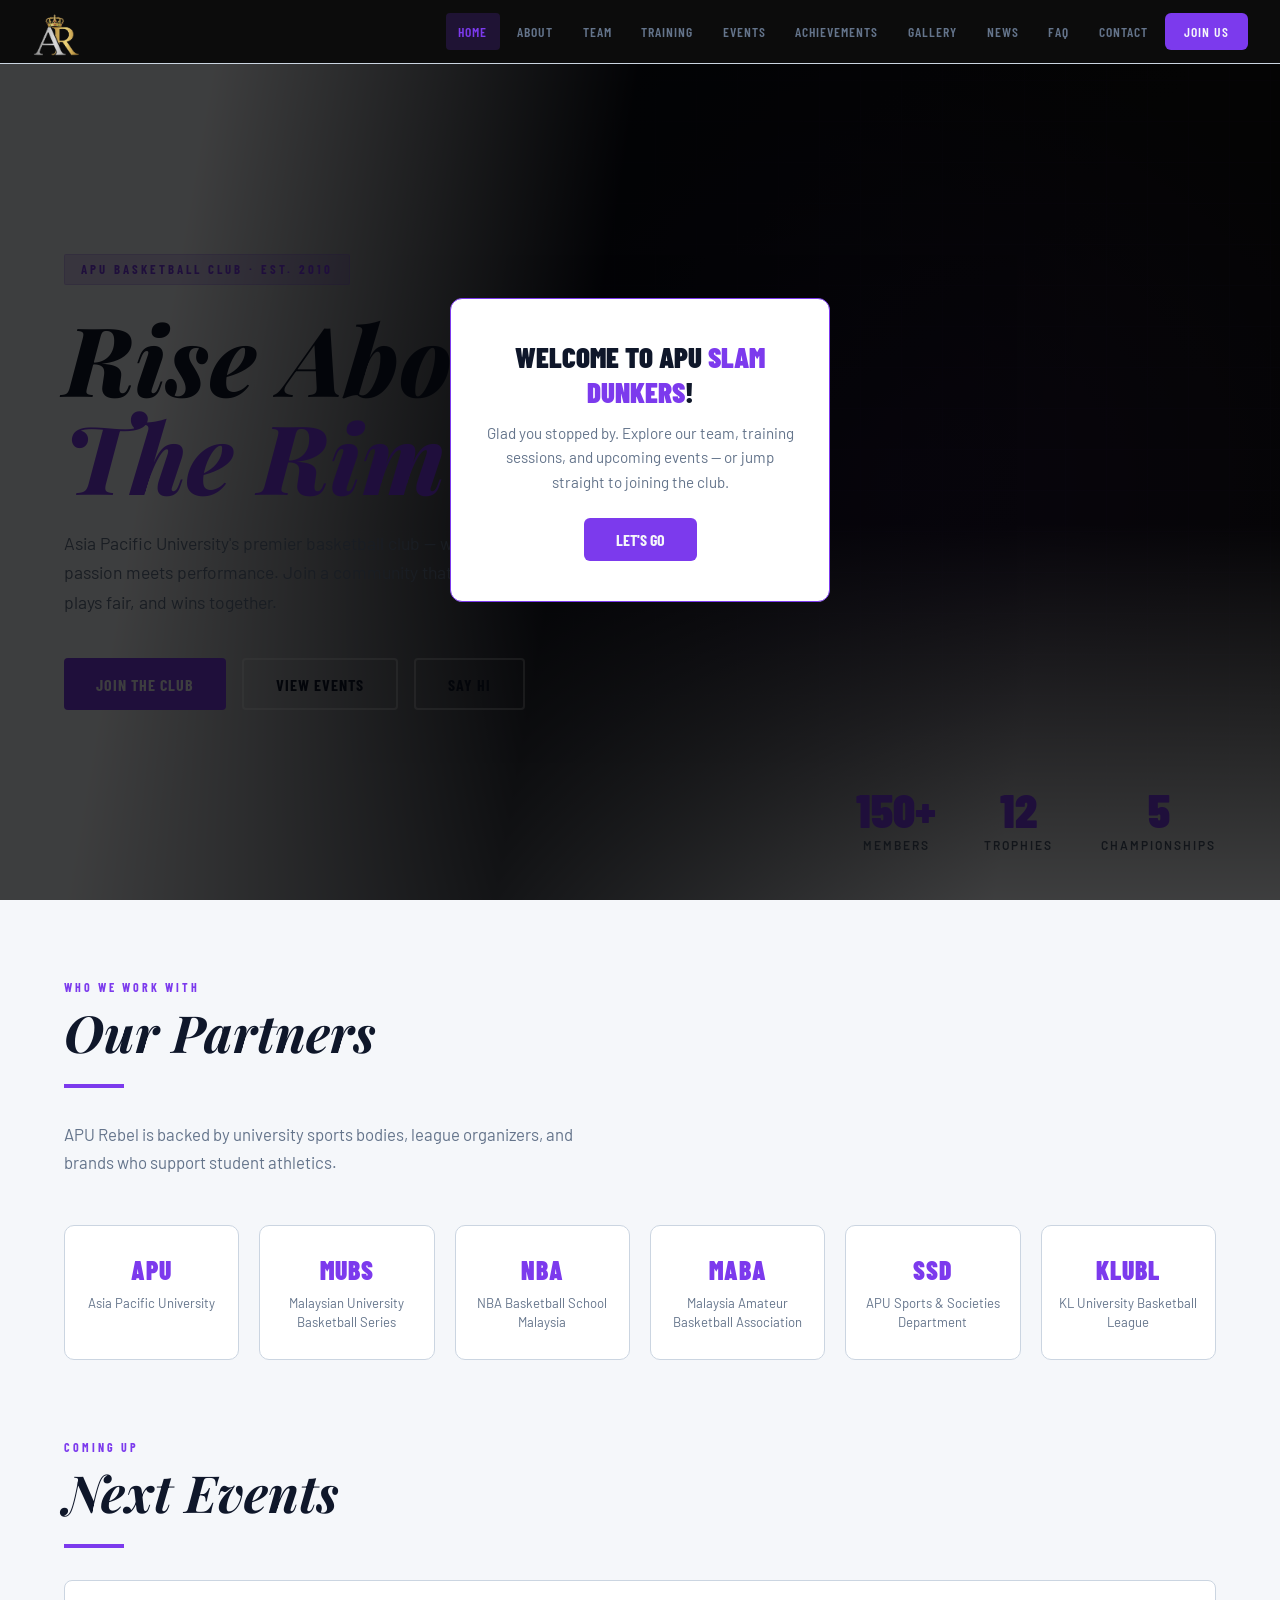
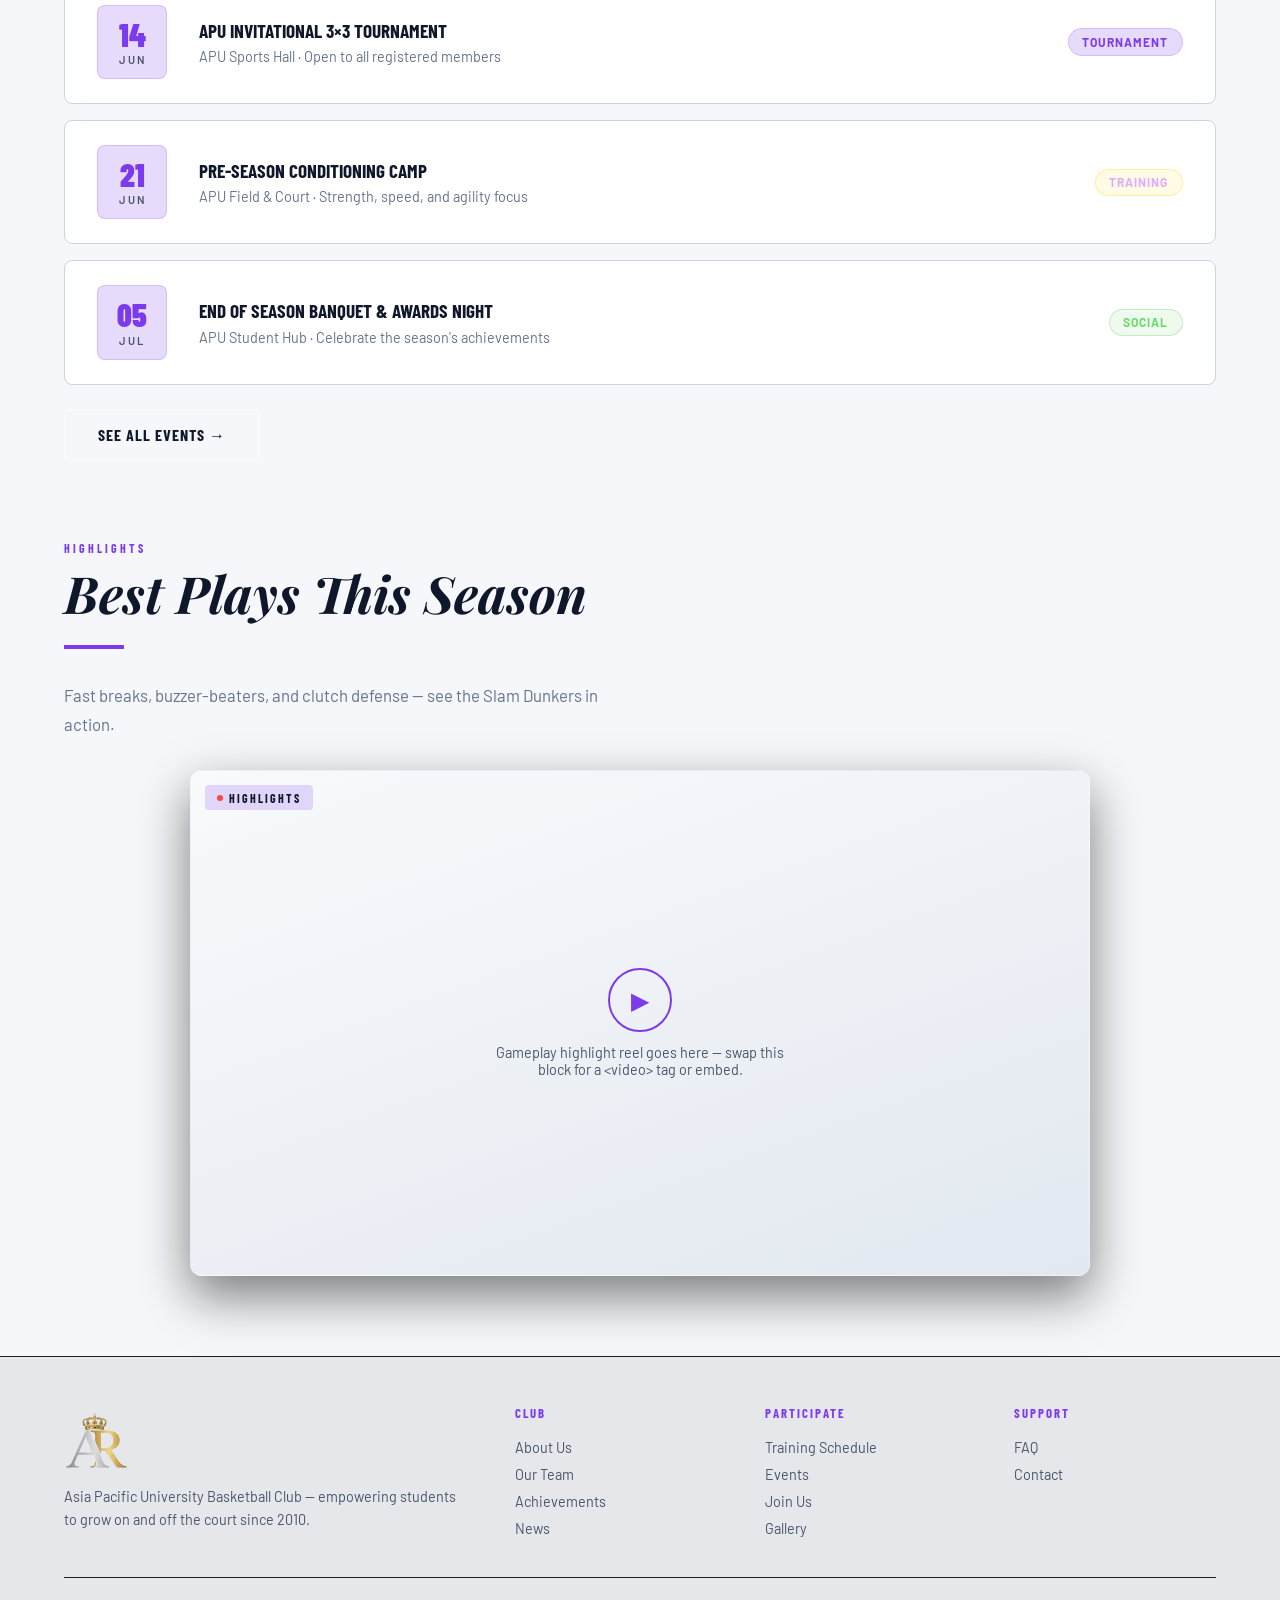
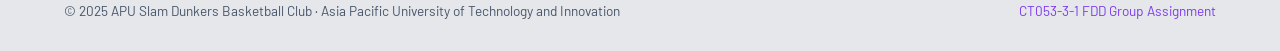
==== FDDassig_updated (2).html @ 9a172276 "Add files via upload" ====
<!DOCTYPE html>
<html lang="en">
<head>
    
	<meta charset="UTF-8">
    <meta name="viewport" content="width=device-width, initial-scale=1.0">
    
	<title>APU Slam Dunkers - Basketball Club</title>
    
	<link href="https://fonts.googleapis.com/css2?family=Barlow+Condensed:wght@400;600;700;900&family=Barlow:wght@300;400;500;600&family=Playfair+Display:wght@500;600;700;800;900&display=swap" rel="stylesheet">
    <style>

  :root {
    --orange: #7C3AED;
    --orange-light: #C084FC;
    --dark: #F5F7FA;
    --dark2: #E5E7EB;
    --dark3: #FFFFFF;
    --dark4: #D2DAE6;
    --white: #0F172A;
    --gray: #475569;
    --gray-light: #64748B;
    --accent: #E0AAFF;
  }

  * { margin: 0; padding: 0; box-sizing: border-box; }

  img, video, iframe { max-width: 100%; height: auto; }

  body {
    font-family: 'Barlow', sans-serif;
    background: var(--dark);
    color: var(--white);
    overflow-x: hidden;
  }

  /* ── NAVBAR ── */
  nav {
    position: fixed; top: 0; left: 0; width: 100%; z-index: 1000;
    background: rgba(10,10,10,0.95);
    backdrop-filter: blur(12px);
    border-bottom: 1px solid #CBD5E1;
    display: flex; align-items: center; justify-content: space-between;
    padding: 0 2rem; height: 64px;
  }
  .nav-logo {
    font-family: 'Barlow Condensed', sans-serif;
    font-weight: 900; font-size: 1.6rem;
    color: var(--orange); letter-spacing: 1px;
    cursor: pointer;
    display: flex; align-items: center;
  }
  .nav-logo span { color: var(--white); }
  .nav-logo img { height: 48px; width: auto; border-radius: 6px; display: block; }
  .footer-brand .nav-logo img { height: 64px; }
  .nav-links {
    display: flex;
    flex-direction: column;
    position: absolute;
    top: 100%; left: 0; right: 0;
    background: #E5E7EB;
    padding: 0 1.5rem;
    gap: 0;
    max-height: 0;
    overflow: hidden;
    transition: max-height 0.35s ease;
  }
  .nav-links.open { max-height: 600px; padding: 0.5rem 1.5rem 1rem; }
  .nav-links button {
    background: none; border: none; color: var(--gray-light);
    font-family: 'Barlow Condensed', sans-serif;
    font-size: 0.85rem; font-weight: 600; letter-spacing: 1px;
    text-transform: uppercase; padding: 0.75rem 0.75rem;
    cursor: pointer; border-radius: 4px; transition: all 0.2s;
    width: 100%; text-align: left;
  }
  .nav-links button:hover, .nav-links button.active {
    color: var(--orange); background: rgba(124,58,237,0.18);
  }
  .nav-cta {
    background: var(--orange) !important;
    color: var(--dark) !important;
    border-radius: 6px !important;
    padding: 0.5rem 1.2rem !important;
  }
  .nav-cta:hover { background: var(--orange-light) !important; }

  /* ── PAGES ── */
  .page { display: none; min-height: 100vh; padding-top: 64px; }
  .page.active { display: block; }

  /* ── HERO ── */
  .hero {
    position: relative; min-height: calc(100vh - 64px);
    height: auto; display: flex; align-items: center;
    overflow: hidden;
  }
  .hero-bg {
    position: absolute; inset: 0;
    background:
      radial-gradient(ellipse 60% 80% at 70% 50%, rgba(124,58,237,0.18) 0%, transparent 70%),
      linear-gradient(135deg, #0A0A0A 0%, #111111 100%);
  }
  .hero-pattern {
    position: absolute; inset: 0; opacity: 0.04;
    background-image: repeating-linear-gradient(
      0deg, transparent, transparent 40px, #7C3AED 40px, #7C3AED 41px
    ),
    repeating-linear-gradient(
      90deg, transparent, transparent 40px, #7C3AED 40px, #7C3AED 41px
    );
  }
  /* Auto-rotating hero photo slideshow.
     Add/remove urls in the heroSlideImages array (bottom of the page, in <script>)
     to control how many photos cycle through and which ones. */
  .hero-slideshow {
    position: absolute; inset: 0; overflow: hidden;
  }
  .hero-slide {
    position: absolute; inset: 0;
    background-size: cover; background-position: center 30%;
    opacity: 0;
    transition: opacity 1.4s ease;
  }
  .hero-slide.active { opacity: 0.4; }
  .hero-slideshow::after {
    content: ''; position: absolute; inset: 0;
    /* Fades the photo into the dark bg from the left (behind the text) and bottom,
       so it reads as atmosphere rather than competing with the headline. */
    background:
      linear-gradient(100deg, var(--dark) 15%, rgba(5,9,20,0.7) 45%, transparent 80%),
      linear-gradient(to top, var(--dark) 0%, transparent 45%);
  }
  .hero-content {
    position: relative; z-index: 2;
    padding: 0 4rem; max-width: 750px;
    animation: heroIn 0.8s ease forwards;
  }
  @keyframes heroIn {
    from { opacity: 0; transform: translateY(30px); }
    to { opacity: 1; transform: translateY(0); }
  }
  .hero-tag {
    display: inline-block;
    background: rgba(124,58,237,0.18);
    border: 1px solid rgba(124,58,237,0.18);
    color: var(--orange);
    font-family: 'Barlow Condensed', sans-serif;
    font-size: 0.8rem; font-weight: 700; letter-spacing: 3px;
    text-transform: uppercase; padding: 0.4rem 1rem;
    border-radius: 2px; margin-bottom: 1.5rem;
  }
  .hero h1 {
    font-family: 'Playfair Display', serif;
    font-weight: 800; font-size: clamp(3rem, 7.5vw, 6rem);
    line-height: 1.02; letter-spacing: 0.5px;
    margin-bottom: 1.5rem; font-style: italic;
  }
  .hero h1 .line2 { color: var(--orange); display: block; }
  .hero p {
    font-size: 1.1rem; line-height: 1.7;
    color: var(--gray-light); max-width: 480px;
    margin-bottom: 2.5rem;
  }
  .hero-btns { display: flex; gap: 1rem; flex-wrap: wrap; }
  .btn-primary {
    background: var(--orange); color: var(--dark);
    border: none; padding: 0.9rem 2rem;
    font-family: 'Barlow Condensed', sans-serif;
    font-size: 1rem; font-weight: 700; letter-spacing: 1px;
    text-transform: uppercase; border-radius: 4px;
    cursor: pointer; transition: all 0.2s;
  }
  .btn-primary:hover { background: var(--orange-light); transform: translateY(-2px); }
  .btn-outline {
    background: transparent;
    border: 2px solid rgba(255,255,255,0.3);
    color: var(--white); padding: 0.9rem 2rem;
    font-family: 'Barlow Condensed', sans-serif;
    font-size: 1rem; font-weight: 700; letter-spacing: 1px;
    text-transform: uppercase; border-radius: 4px;
    cursor: pointer; transition: all 0.2s;
  }
  .btn-outline:hover { border-color: var(--orange); color: var(--orange); }

  .hero-stats {
    position: absolute; bottom: 3rem; right: 4rem;
    display: flex; gap: 3rem; z-index: 2;
  }
  .hero-stat { text-align: center; }
  .hero-stat .num {
    font-family: 'Barlow Condensed', sans-serif;
    font-size: 3rem; font-weight: 900; color: var(--orange);
    line-height: 1;
  }
  .hero-stat .lbl {
    font-size: 0.75rem; font-weight: 600; letter-spacing: 2px;
    text-transform: uppercase; color: var(--gray);
    margin-top: 0.3rem;
  }

  /* ── SECTION COMMONS ── */
  .section { padding: 5rem 4rem; }
  .section-tag {
    font-family: 'Barlow Condensed', sans-serif;
    font-size: 0.75rem; font-weight: 700; letter-spacing: 3px;
    text-transform: uppercase; color: var(--orange);
    margin-bottom: 0.75rem;
  }
  .section-title {
    font-family: 'Playfair Display', serif;
    font-weight: 700; font-size: clamp(1.8rem, 4.5vw, 3.2rem);
    font-style: italic; line-height: 1.05;
    margin-bottom: 1.5rem;
  }
  .section-sub {
    color: var(--gray-light); font-size: 1.05rem;
    line-height: 1.7; max-width: 560px;
    margin-bottom: 3rem;
  }
  .divider {
    width: 60px; height: 4px;
    background: var(--orange); margin-bottom: 2rem;
  }

  /* ── CARDS ── */
  .cards-grid {
    display: grid; grid-template-columns: repeat(auto-fit, minmax(280px, 1fr));
    gap: 1.5rem;
  }
  .card {
    background: #FFFFFF;
    border: 1px solid #CBD5E1;
    border-radius: 8px; padding: 2rem;
    transition: all 0.3s;
    position: relative; overflow: hidden;
  }
  .card::before {
    content: ''; position: absolute;
    top: 0; left: 0; right: 0; height: 3px;
    background: var(--orange); transform: scaleX(0);
    transition: transform 0.3s; transform-origin: left;
  }
  .card:hover { border-color: rgba(124,58,237,0.18); transform: translateY(-4px); }
  .card:hover::before { transform: scaleX(1); }
  .card-icon {
    font-size: 2.5rem; margin-bottom: 1rem;
  }

  /* ── PARTNERS ── */
  .partners-grid {
    display: grid; grid-template-columns: repeat(auto-fit, minmax(160px, 1fr));
    gap: 1.25rem;
  }
  @media (max-width: 900px) {
    .partners-grid {
      display: flex; flex-wrap: nowrap; overflow-x: auto;
      gap: 1rem; padding-bottom: 0.5rem;
      scroll-snap-type: x proximity;
      -webkit-overflow-scrolling: touch;
    }
    .partners-grid::-webkit-scrollbar { height: 8px; }
    .partners-grid::-webkit-scrollbar-thumb { background: rgba(124,58,237,0.25); border-radius: 10px; }
    .partner-card { flex: 0 0 220px; min-width: 220px; scroll-snap-align: start; }
  }
  .partner-card {
    background: #FFFFFF; border: 1px solid #CBD5E1;
    border-radius: 10px; padding: 1.75rem 1rem;
    text-align: center; transition: all 0.3s;
  }
  .partner-card:hover { border-color: var(--orange); transform: translateY(-4px); }
  .partner-mark {
    font-family: 'Barlow Condensed', sans-serif;
    font-weight: 900; font-size: 1.6rem; letter-spacing: 1px;
    color: var(--orange); margin-bottom: 0.6rem;
  }
  .partner-card p {
    color: var(--gray-light); font-size: 0.82rem; line-height: 1.4;
  }
  .card h3 {
    font-family: 'Barlow Condensed', sans-serif;
    font-size: 1.3rem; font-weight: 700;
    margin-bottom: 0.75rem; text-transform: uppercase;
  }
  .card p { color: var(--gray-light); font-size: 0.95rem; line-height: 1.6; }

  /* ── ABOUT PAGE ── */
  .about-grid {
    display: grid; grid-template-columns: 1fr 1fr; gap: 4rem; align-items: center;
  }
  .about-visual {
    position: relative; height: 420px;
    background: #FFFFFF; border-radius: 12px;
    border: 1px solid #CBD5E1; overflow: hidden;
    display: flex; align-items: center; justify-content: center;
  }
  .court-svg { width: 90%; opacity: 0.7; }
  .values-list { display: flex; flex-direction: column; gap: 1rem; margin-top: 2rem; }
  .value-item {
    display: flex; align-items: flex-start; gap: 1rem;
    padding: 1.25rem; background: #FFFFFF;
    border-radius: 8px; border-left: 3px solid var(--orange);
  }
  .value-item .vi-icon { font-size: 1.5rem; flex-shrink: 0; }
  .value-item h4 {
    font-family: 'Barlow Condensed', sans-serif;
    font-size: 1rem; font-weight: 700; text-transform: uppercase;
    margin-bottom: 0.3rem; color: var(--orange);
  }
  .value-item p { font-size: 0.9rem; color: var(--gray-light); line-height: 1.5; }

  /* ── TEAM MEMBERS ── */
  .team-grid {
    display: grid; grid-template-columns: repeat(auto-fit, minmax(200px, 1fr));
    gap: 1.5rem;
  }

  /* ── ROSTER SELECT (scrollable character-select carousel) ── */
  .roster-select {
    display: flex; gap: 2rem;
    background: #FFFFFF; border: 1px solid #CBD5E1;
    border-radius: 14px; padding: 1.5rem;
    margin-bottom: 3rem;
    height: 420px;
    min-height: 0;
  }
  .rs-carousel {
    flex: 1.4; overflow-y: auto; scroll-snap-type: y mandatory;
    -webkit-overflow-scrolling: touch;
    border-radius: 10px; scrollbar-width: thin;
    min-height: 0;
    touch-action: pan-y;
  }
  .rs-carousel::-webkit-scrollbar { width: 8px; }
  .rs-carousel::-webkit-scrollbar-thumb { background: rgba(124,58,237,0.25); border-radius: 10px; }
  .rs-pad-spacer { height: calc(50% - 90px); scroll-snap-align: none; }
  .rs-slide {
    height: 180px; scroll-snap-align: center;
    display: flex; align-items: center; gap: 1.5rem;
    padding: 0 1rem; opacity: 0.35; transform: scale(0.9);
    transition: opacity 0.35s ease, transform 0.35s ease;
  }
  .rs-slide.active { opacity: 1; transform: scale(1); }
  .rs-photo {
    position: relative; flex-shrink: 0;
    width: 120px; height: 120px; border-radius: 12px;
    background: linear-gradient(160deg, #F8FAFC, #E2E8F0);
    border: 2px solid #CBD5E1; cursor: pointer;
    display: flex; align-items: center; justify-content: center;
    font-size: 3rem; transition: border-color 0.35s ease, box-shadow 0.35s ease;
  }
  .rs-slide.active .rs-photo { border-color: var(--orange); box-shadow: 0 0 24px rgba(124,58,237,0.18); }
  .rs-photo img { width: 100%; height: 100%; object-fit: cover; border-radius: 10px; }
  .rs-num {
    position: absolute; bottom: -8px; right: -8px;
    background: var(--orange); color: var(--dark);
    font-family: 'Barlow Condensed', sans-serif; font-weight: 900;
    font-size: 0.9rem; width: 30px; height: 30px; border-radius: 50%;
    display: flex; align-items: center; justify-content: center;
    border: 2px solid var(--dark3);
  }
  .rs-text { opacity: 0; transform: translateX(-10px); transition: opacity 0.4s ease 0.1s, transform 0.4s ease 0.1s; }
  .rs-slide.active .rs-text { opacity: 1; transform: translateX(0); }
  .rs-text h4 {
    font-family: 'Playfair Display', serif; font-weight: 700; font-style: italic;
    font-size: 1.5rem; margin-bottom: 0.25rem;
  }
  .rs-text p { color: var(--gray-light); font-size: 0.9rem; }

  .rs-list {
    flex: 1; overflow-y: auto; padding-right: 0.25rem;
    display: flex; flex-direction: column; gap: 0.4rem;
    -webkit-overflow-scrolling: touch;
  }
  .rs-list-label {
    color: var(--orange); font-family: 'Barlow Condensed', sans-serif;
    font-weight: 700; letter-spacing: 2px; text-transform: uppercase;
    font-size: 0.8rem; margin-bottom: 0.5rem;
  }
  .rs-name-btn {
    display: flex; justify-content: space-between; align-items: center;
    background: none; border: 1px solid transparent; color: var(--gray-light);
    font-family: 'Barlow', sans-serif; font-size: 0.95rem;
    text-align: left; padding: 0.6rem 0.8rem; border-radius: 6px;
    cursor: pointer; transition: all 0.2s;
  }
  .rs-name-btn span { color: var(--gray); font-size: 0.8rem; }
  .rs-name-btn:hover { background: rgba(124,58,237,0.18); }
  .rs-name-btn.active {
    background: rgba(124,58,237,0.18); border-color: var(--orange);
    color: var(--white); font-weight: 600;
  }
  .rs-name-btn.active span { color: var(--orange); }
  .rs-hint { color: var(--gray); font-size: 0.78rem; margin-top: 0.75rem; line-height: 1.5; }

  @media(max-width: 700px) {
    .roster-select { flex-direction: column; height: auto; }
    .rs-carousel { height: 260px; }
    .rs-list { max-height: 220px; }
  }
  .member-card {
    background: #FFFFFF; border-radius: 10px;
    border: 1px solid #E5E7EB; overflow: hidden;
    transition: all 0.3s; text-align: center;
    cursor: pointer;
  }
  .member-card:hover { border-color: var(--orange); transform: translateY(-4px); box-shadow: 0 6px 18px rgba(124,58,237,0.14); }
  .member-avatar {
    height: 180px; display: flex; align-items: center; justify-content: center;
    background: linear-gradient(135deg, #F8FAFC, #E2E8F0);
    position: relative; overflow: hidden;
  }
  .member-avatar img { width: 100%; height: 100%; object-fit: cover; position: relative; z-index: 0; }
  .member-avatar::after {
    content: ''; position: absolute;
    bottom: 0; left: 0; right: 0; height: 50%;
    background: linear-gradient(to top, var(--dark3), transparent);
  }
  .member-num {
    position: absolute; top: 1rem; right: 1rem;
    font-family: 'Barlow Condensed', sans-serif;
    font-size: 2rem; font-weight: 900;
    color: rgba(124,58,237,0.18);
  }

  /* ── ROSTER HOVER CELEBRATION (one-time only) ── */
  .member-avatar .celeb-icon {
    position: absolute; inset: 0;
    display: flex; align-items: center; justify-content: center;
    font-size: 4.5rem;
    opacity: 0; pointer-events: none;
  }
  .member-avatar.celebrate .celeb-icon { animation: celebPop 1.1s ease-out forwards; }
  @keyframes celebPop {
    0%   { opacity: 0; transform: scale(0.4) rotate(-15deg); }
    30%  { opacity: 1; transform: scale(1.15) rotate(4deg); }
    45%  { transform: scale(1) rotate(0deg); }
    80%  { opacity: 1; transform: scale(1) rotate(0deg); }
    100% { opacity: 0; transform: scale(1) rotate(0deg); }
  }
  .member-avatar .celeb-ring {
    position: absolute; top: 50%; left: 50%;
    width: 20px; height: 20px; margin: -10px 0 0 -10px;
    border-radius: 50%; border: 2px solid var(--orange);
    opacity: 0; pointer-events: none;
  }
  .member-avatar.celebrate .celeb-ring { animation: celebRing 0.9s ease-out forwards; }
  @keyframes celebRing {
    0%   { opacity: 0.8; width: 20px; height: 20px; margin: -10px 0 0 -10px; }
    100% { opacity: 0; width: 220px; height: 220px; margin: -110px 0 0 -110px; }
  }
  .member-avatar .celeb-spark {
    position: absolute; top: 50%; left: 50%;
    width: 6px; height: 6px; border-radius: 50%;
    background: var(--orange-light);
    opacity: 0; pointer-events: none;
  }
  .member-avatar.celebrate .celeb-spark { animation: celebSpark 0.8s ease-out forwards; }
  @keyframes celebSpark {
    0%   { opacity: 1; transform: translate(0,0) scale(1); }
    100% { opacity: 0; transform: translate(var(--sx), var(--sy)) scale(0.3); }
  }
  .member-info { padding: 1.25rem; }
  .member-info h3 {
    font-family: 'Playfair Display', serif;
    font-size: 1.3rem; font-weight: 700; font-style: italic;
    margin-bottom: 0.25rem;
  }
  .member-pos {
    font-size: 0.8rem; color: var(--orange);
    font-weight: 600; letter-spacing: 1px;
    text-transform: uppercase; margin-bottom: 0.75rem;
  }
  .member-stats {
    display: flex; justify-content: center; gap: 1.5rem;
  }
  .ms { text-align: center; }
  .ms .v {
    font-family: 'Barlow Condensed', sans-serif;
    font-size: 1.2rem; font-weight: 700; color: var(--white);
  }
  .ms .l { font-size: 0.7rem; color: var(--gray); text-transform: uppercase; letter-spacing: 1px; }

  /* ── EVENTS ── */
  .events-list { display: flex; flex-direction: column; gap: 1rem; }
  .event-card {
    background: #FFFFFF; border: 1px solid #CBD5E1;
    border-radius: 8px; padding: 1.5rem 2rem;
    display: flex; align-items: center; gap: 2rem;
    transition: all 0.3s; cursor: pointer;
  }
  .event-card:hover { border-color: rgba(124,58,237,0.18); transform: translateX(6px); }
  .event-date {
    text-align: center; flex-shrink: 0;
    background: rgba(124,58,237,0.18); border-radius: 8px;
    padding: 0.75rem 1rem; min-width: 70px;
    border: 1px solid rgba(124,58,237,0.18);
  }
  .event-date .day {
    font-family: 'Barlow Condensed', sans-serif;
    font-size: 2rem; font-weight: 900; color: var(--orange); line-height: 1;
  }
  .event-date .month {
    font-size: 0.7rem; font-weight: 600;
    letter-spacing: 2px; text-transform: uppercase;
    color: var(--gray); margin-top: 0.2rem;
  }
  .event-info { flex: 1; }
  .event-info h3 {
    font-family: 'Barlow Condensed', sans-serif;
    font-size: 1.2rem; font-weight: 700; text-transform: uppercase;
    margin-bottom: 0.4rem;
  }
  .event-info p { font-size: 0.9rem; color: var(--gray-light); }
  .event-badge {
    font-size: 0.75rem; font-weight: 700; letter-spacing: 1px;
    text-transform: uppercase; padding: 0.35rem 0.85rem;
    border-radius: 20px; flex-shrink: 0;
  }
  .badge-tournament { background: rgba(124,58,237,0.18); color: var(--orange); border: 1px solid rgba(124,58,237,0.18); }
  .badge-training { background: rgba(255,215,0,0.1); color: var(--accent); border: 1px solid rgba(255,215,0,0.3); }
  .badge-social { background: rgba(100,200,100,0.1); color: #6bda6b; border: 1px solid rgba(100,200,100,0.3); }

  /* ── EVENT DETAIL SUB-PAGE ── */
  .event-detail-head {
    display: flex; align-items: flex-start; gap: 2rem;
    margin-bottom: 2rem;
  }
  .event-detail-title {
    font-family: 'Playfair Display', serif;
    font-weight: 700; font-style: italic; font-size: clamp(1.7rem, 3.8vw, 2.6rem);
    line-height: 1.1;
    margin: 0.75rem 0 0.5rem;
  }
  .event-detail-loc { color: var(--gray-light); font-size: 1rem; }
  .event-detail-grid {
    display: grid; grid-template-columns: 1.6fr 1fr; gap: 3rem;
    margin-top: 2rem; align-items: start;
  }
  .event-detail-h {
    font-family: 'Barlow Condensed', sans-serif;
    font-size: 1.15rem; font-weight: 700; text-transform: uppercase;
    color: var(--orange); margin-bottom: 1rem; letter-spacing: 1px;
  }
  .event-detail-list { list-style: none; display: flex; flex-direction: column; gap: 0.75rem; }
  .event-detail-list li {
    position: relative; padding-left: 1.5rem;
    color: var(--gray-light); font-size: 0.95rem; line-height: 1.6;
  }
  .event-detail-list li::before {
    content: '●'; position: absolute; left: 0; top: 0;
    color: var(--orange); font-size: 0.7rem; line-height: 1.7;
  }
  .event-info-card {
    background: #FFFFFF; border: 1px solid #CBD5E1;
    border-radius: 10px; padding: 1.75rem;
  }
  .event-info-card h4 {
    font-family: 'Barlow Condensed', sans-serif;
    font-size: 1rem; font-weight: 700; text-transform: uppercase;
    letter-spacing: 1px; margin-bottom: 1.25rem;
  }
  .ei-row {
    display: flex; justify-content: space-between; gap: 1rem;
    padding: 0.75rem 0; border-bottom: 1px solid #CBD5E1;
    font-size: 0.9rem;
  }
  .ei-row:last-child { border-bottom: none; }
  .ei-row span:first-child { color: var(--gray); text-transform: uppercase; letter-spacing: 0.5px; font-size: 0.8rem; }
  .ei-row span:last-child { color: var(--white); font-weight: 600; text-align: right; }

  @media(max-width: 768px) {
    .event-detail-grid { grid-template-columns: 1fr; }
    .event-detail-head { flex-direction: column; gap: 1rem; }
  }

  /* ── GALLERY ── */
  .gallery-grid {
    display: grid;
    grid-template-columns: repeat(4, 1fr);
    grid-template-rows: auto;
    gap: 1rem;
  }
  .gallery-item {
    background: #FFFFFF; border-radius: 8px;
    border: 1px solid #CBD5E1; overflow: hidden;
    cursor: pointer; transition: all 0.3s;
    display: flex; align-items: center; justify-content: center;
    position: relative;
  }
  .gallery-item img { width: 100%; height: 100%; object-fit: cover; }
  .gallery-item:hover { transform: scale(1.03); border-color: rgba(124,58,237,0.18); }
  .gallery-item:nth-child(1) { grid-column: 1 / 3; height: 280px; }
  .gallery-item:nth-child(2) { height: 280px; }
  .gallery-item:nth-child(3) { height: 280px; }
  .gallery-item:nth-child(4) { height: 200px; }
  .gallery-item:nth-child(5) { grid-column: 2 / 4; height: 200px; }
  .gallery-item:nth-child(6) { height: 200px; }
  .gallery-item:nth-child(7) { grid-column: 1 / 3; height: 220px; }
  .gallery-item:nth-child(8) { grid-column: 3 / 5; height: 220px; }
  .gallery-overlay {
    position: absolute; inset: 0;
    background: linear-gradient(135deg, rgba(124,58,237,0.18), rgba(10,10,10,0.3));
  }
  .gallery-caption {
    position: absolute; bottom: 0; left: 0; right: 0;
    padding: 1rem; font-size: 0.85rem; font-weight: 600;
    letter-spacing: 1px; text-transform: uppercase;
    background: linear-gradient(to top, rgba(0,0,0,0.8), transparent);
    opacity: 0; transition: opacity 0.3s;
  }
  .gallery-item:hover .gallery-caption { opacity: 1; }

  /* ── GALLERY: category filters & tags ── */
  .gallery-filters {
    display: flex; gap: 1rem; flex-wrap: wrap; margin-bottom: 2rem;
  }
  .gallery-filter-btn { font-size: 0.85rem; padding: 0.5rem 1.25rem; }
  .gallery-tag {
    position: absolute; top: 0.75rem; left: 0.75rem; z-index: 2;
    font-family: 'Barlow Condensed', sans-serif;
    font-size: 0.7rem; font-weight: 700; letter-spacing: 1px;
    text-transform: uppercase; padding: 0.3rem 0.7rem;
    border-radius: 4px; color: var(--dark);
    background: var(--orange); box-shadow: 0 2px 6px rgba(0,0,0,0.35);
  }
  .tag-tournament { background: var(--orange); }
  .tag-training { background: var(--accent); }
  .tag-facilities { background: var(--gray-light); }

  /* ── JOIN / MEMBERSHIP ── */
  .join-grid {
    display: grid; grid-template-columns: 1fr 1.2fr; gap: 4rem; align-items: start;
  }
  .join-benefits { display: flex; flex-direction: column; gap: 1rem; }
  .benefit-item {
    display: flex; align-items: center; gap: 1rem;
    padding: 1rem 1.25rem; background: #FFFFFF;
    border-radius: 6px;
  }
  .benefit-item .bi-icon { font-size: 1.3rem; }
  .benefit-item span { font-size: 0.95rem; color: var(--gray-light); }
  .form-card {
    background: #FFFFFF; border: 1px solid #CBD5E1;
    border-radius: 12px; padding: 2.5rem;
  }
  .form-card h3 {
    font-family: 'Barlow Condensed', sans-serif;
    font-size: 1.6rem; font-weight: 900; text-transform: uppercase;
    margin-bottom: 1.5rem;
  }
  .form-row { display: flex; gap: 1rem; }
  .form-group { display: flex; flex-direction: column; gap: 0.5rem; flex: 1; margin-bottom: 1.25rem; }
  .form-group label {
    font-size: 0.8rem; font-weight: 700; letter-spacing: 1px;
    text-transform: uppercase; color: var(--gray);
  }
  .form-group input, .form-group select, .form-group textarea {
    background: #F1F5F9; border: 1px solid #CBD5E1;
    border-radius: 6px; padding: 0.85rem 1rem;
    color: var(--white); font-family: 'Barlow', sans-serif;
    font-size: 0.95rem; transition: border-color 0.2s;
    outline: none;
  }
  .form-group input:focus, .form-group select:focus, .form-group textarea:focus {
    border-color: var(--orange);
  }
  .form-group select option { background: #FFFFFF; }
  .form-group textarea { min-height: 100px; resize: vertical; }
  .form-submit {
    width: 100%; padding: 1rem;
    background: var(--orange); color: var(--dark);
    border: none; border-radius: 6px;
    font-family: 'Barlow Condensed', sans-serif;
    font-size: 1.1rem; font-weight: 900; letter-spacing: 1px;
    text-transform: uppercase; cursor: pointer; transition: all 0.2s;
  }
  .form-submit:hover { background: var(--orange-light); transform: translateY(-2px); }
  .form-group.error input, .form-group.error select, .form-group.error textarea {
    border-color: #e5533d;
    box-shadow: 0 0 0 1px rgba(229,83,61,0.35);
  }
  .field-error {
    display: none;
    color: #ff7a68;
    font-size: 0.8rem;
    margin-top: 0.2rem;
  }
  .form-group.error .field-error { display: block; }
  .map-placeholder {
    width: 100%;
    min-height: 450px;
    border-radius: 16px;
    overflow: hidden;
    background: transparent;
    display: block;
    padding: 0;
  }

  .map-placeholder iframe {
    width: 100%;
    height: 100%;
    min-height: 520px;
    border: 0;
    display: block;
  }

  @media(max-width: 768px) {
    .map-placeholder {
      width: 100%;
      margin: 2rem 0 0;
      border-radius: 12px;
    }
  }

  /* ── CONTACT ── */
  .contact-grid {
    display: grid; grid-template-columns: 1fr 1.4fr; gap: 4rem; align-items: start;
  }
  .contact-info { display: flex; flex-direction: column; gap: 1.5rem; }
  .contact-item {
    display: flex; align-items: flex-start; gap: 0.75rem;
    padding: 1.5rem; background: #FFFFFF;
    border-radius: 8px; border: 1px solid #CBD5E1;
  }
 
  .contact-item h4 {
    font-family: 'Barlow Condensed', sans-serif;
    font-size: 0.85rem; font-weight: 700; letter-spacing: 2px;
    text-transform: uppercase; color: var(--orange); margin-bottom: 0.4rem;
  }
  .contact-item p { font-size: 0.95rem; color: var(--gray-light); line-height: 1.6; }

  /* ── TRAINING ── */
  .table-wrap {
    width: 100%; overflow-x: auto; margin-top: 2rem;
    border-radius: 12px;
  }
  .schedule-table {
    width: 100%; min-width: 720px; border-collapse: collapse;
    background: #FFFFFF; border-radius: 12px;
    overflow: hidden;
  }
  .schedule-table th {
    padding: 1rem 1.5rem; text-align: left;
    font-family: 'Barlow Condensed', sans-serif;
    font-size: 0.85rem; font-weight: 700; letter-spacing: 2px;
    text-transform: uppercase; color: var(--orange);
    background: rgba(124,58,237,0.18);
    border-bottom: 1px solid #2a2a2a;
  }
  .schedule-table td {
    padding: 1rem 1.5rem; font-size: 0.95rem;
    color: var(--gray-light); border-bottom: 1px solid #1f1f1f;
  }
  .schedule-table tr:last-child td { border-bottom: none; }
  .schedule-table tr:hover td { background: rgba(124,58,237,0.18); color: var(--white); }
  .level-badge {
    display: inline-block; padding: 0.25rem 0.75rem;
    border-radius: 20px; font-size: 0.75rem; font-weight: 700;
    letter-spacing: 1px; text-transform: uppercase;
  }
  .level-beginner { background: rgba(100,200,100,0.1); color: #6bda6b; }
  .level-intermediate { background: rgba(255,215,0,0.1); color: var(--accent); }
  .level-advanced { background: rgba(124,58,237,0.18); color: var(--orange); }

  /* ── STATS / ACHIEVEMENTS ── */
  .stats-showcase {
    display: grid; grid-template-columns: repeat(4, 1fr);
    gap: 1px; background: #CBD5E1; border-radius: 12px;
    overflow: hidden; margin-bottom: 4rem;
  }
  .stat-block {
    background: #FFFFFF; padding: 2.5rem 2rem;
    text-align: center;
  }
  .stat-block .big-num {
    font-family: 'Barlow Condensed', sans-serif;
    font-size: 4rem; font-weight: 900;
    color: var(--orange); line-height: 1;
    margin-bottom: 0.5rem;
  }
  .stat-block .big-lbl {
    font-size: 0.8rem; font-weight: 600;
    letter-spacing: 2px; text-transform: uppercase;
    color: var(--gray);
  }
  .achievements-list { display: flex; flex-direction: column; gap: 1rem; }
  .achievement-item {
    display: flex; align-items: center; gap: 1.5rem;
    padding: 1.5rem 2rem; background: #FFFFFF;
    border-radius: 8px; border: 1px solid #CBD5E1;
    transition: all 0.3s;
  }
  .achievement-item:hover { border-color: rgba(255,215,0,0.3); }
  .achievement-icon { font-size: 2rem; flex-shrink: 0; }
  .achievement-info h4 {
    font-family: 'Barlow Condensed', sans-serif;
    font-size: 1.1rem; font-weight: 700; text-transform: uppercase;
    margin-bottom: 0.3rem;
  }
  .achievement-info p { font-size: 0.9rem; color: var(--gray-light); }
  .achievement-year {
    margin-left: auto; font-family: 'Barlow Condensed', sans-serif;
    font-size: 1.5rem; font-weight: 900; color: var(--gray);
    flex-shrink: 0;
  }

  /* ── NEWS ── */
  .news-grid { display: grid; grid-template-columns: 2fr 1fr; gap: 2rem; }
  .news-featured {
    background: #FFFFFF; border-radius: 10px;
    border: 1px solid #CBD5E1; overflow: hidden; cursor: pointer;
    transition: all 0.3s;
  }
  .news-featured:hover { border-color: rgba(124,58,237,0.18); }
  .news-featured-img {
    height: 240px; display: flex; align-items: center;
    justify-content: center; font-size: 6rem;
    background: linear-gradient(135deg, #F8FAFC, #E2E8F0);
  }
  .news-featured-body { padding: 2rem; }
  .news-featured-body .nc { font-size: 0.75rem; font-weight: 700; letter-spacing: 2px; text-transform: uppercase; color: var(--orange); margin-bottom: 0.5rem; }
  .news-featured-body h2 {
    font-family: 'Barlow Condensed', sans-serif;
    font-size: 1.6rem; font-weight: 900; text-transform: uppercase;
    margin-bottom: 0.75rem; line-height: 1.1;
  }
  .news-featured-body p { font-size: 0.95rem; color: var(--gray-light); line-height: 1.6; }
  .news-sidebar { display: flex; flex-direction: column; gap: 1rem; }
  .news-mini {
    background: #FFFFFF; border-radius: 8px;
    border: 1px solid #CBD5E1; padding: 1.25rem;
    cursor: pointer; transition: all 0.3s; display: flex; gap: 1rem; align-items: center;
  }
  .news-mini:hover { border-color: rgba(124,58,237,0.18); }
  .news-mini-icon { font-size: 2rem; flex-shrink: 0; }
  .news-mini .nc { font-size: 0.7rem; font-weight: 700; letter-spacing: 1px; text-transform: uppercase; color: var(--orange); }
  .news-mini h4 {
    font-family: 'Barlow Condensed', sans-serif;
    font-size: 1rem; font-weight: 700; text-transform: uppercase; line-height: 1.2;
  }

  /* ── FAQ ── */
  .faq-list { display: flex; flex-direction: column; gap: 0.75rem; max-width: 800px; }
  .faq-item {
    background: #FFFFFF; border: 1px solid #CBD5E1;
    border-radius: 8px; overflow: hidden;
  }
  .faq-q {
    padding: 1.25rem 1.5rem; cursor: pointer;
    display: flex; justify-content: space-between; align-items: center;
    font-family: 'Barlow Condensed', sans-serif;
    font-size: 1.05rem; font-weight: 700; text-transform: uppercase;
    transition: color 0.2s;
  }
  .faq-q:hover { color: var(--orange); }
  .faq-q .faq-arrow { transition: transform 0.3s; font-style: normal; }
  .faq-item.open .faq-q { color: var(--orange); }
  .faq-item.open .faq-arrow { transform: rotate(180deg); }
  .faq-a {
    max-height: 0; overflow: hidden;
    transition: max-height 0.3s ease, padding 0.3s;
    font-size: 0.95rem; color: var(--gray-light);
    line-height: 1.7; padding: 0 1.5rem;
  }
  .faq-item.open .faq-a { max-height: 200px; padding: 0 1.5rem 1.25rem; }

  /* ── FOOTER ── */
  footer {
    background: #E5E7EB; border-top: 1px solid #1f1f1f;
    padding: 3rem 4rem 2rem;
  }
  .footer-grid {
    display: grid; grid-template-columns: 2fr 1fr 1fr 1fr;
    gap: 3rem; margin-bottom: 2.5rem;
  }
  .footer-brand .nav-logo { font-size: 1.8rem; margin-bottom: 1rem; display: block; }
  .footer-brand p { font-size: 0.9rem; color: var(--gray); line-height: 1.6; }
  .footer-col h5 {
    font-family: 'Barlow Condensed', sans-serif;
    font-size: 0.8rem; font-weight: 700; letter-spacing: 2px;
    text-transform: uppercase; color: var(--orange); margin-bottom: 1rem;
  }
  .footer-col ul { list-style: none; display: flex; flex-direction: column; gap: 0.5rem; }
  .footer-col ul li button {
    background: none; border: none; color: var(--gray);
    font-family: 'Barlow', sans-serif; font-size: 0.9rem;
    cursor: pointer; padding: 0; transition: color 0.2s;
  }
  .footer-col ul li button:hover { color: var(--orange); }
  .footer-bottom {
    border-top: 1px solid #1f1f1f; padding-top: 1.5rem;
    display: flex; justify-content: space-between; align-items: center;
  }
  .footer-bottom p { font-size: 0.85rem; color: var(--gray); }

  /* ── TOAST ── */
  #toast {
    position: fixed; bottom: 2rem; right: 2rem;
    background: #FFFFFF; border: 1px solid rgba(124,58,237,0.18);
    border-radius: 8px; padding: 1rem 1.5rem;
    font-size: 0.9rem; color: var(--white);
    z-index: 9999; transform: translateY(100px);
    opacity: 0; transition: all 0.4s;
    max-width: 300px;
  }
  #toast.show { transform: translateY(0); opacity: 1; }
  #toast .toast-icon { font-size: 1.2rem; margin-right: 0.5rem; }

  /* ── LIGHTBOX ── */
  #lightbox {
    position: fixed; inset: 0; z-index: 9998;
    background: rgba(0,0,0,0.9);
    display: none; align-items: center; justify-content: center;
    flex-direction: column; gap: 1rem;
  }
  #lightbox.show { display: flex; }
  #lightbox .lb-content {
    background: #FFFFFF; border-radius: 16px;
    width: 500px; height: 400px;
    display: flex; align-items: center; justify-content: center;
    border: 1px solid #CBD5E1; overflow: hidden; position: relative;
  }
  #lightbox .lb-content img { width: 100%; height: 100%; object-fit: cover; }
  #lightbox .lb-content .lb-caption {
    position: absolute; bottom: 0; left: 0; right: 0;
    padding: 1rem; font-size: 1rem; color: var(--gray-light);
    background: linear-gradient(to top, rgba(0,0,0,0.85), transparent);
  }
  #lightbox .lb-close {
    background: var(--orange); color: var(--dark);
    border: none; border-radius: 6px;
    padding: 0.75rem 2rem;
    font-family: 'Barlow Condensed', sans-serif;
    font-weight: 700; font-size: 1rem; text-transform: uppercase;
    cursor: pointer;
  }

  /* ── SCROLL REVEAL ── */
  .reveal {
    opacity: 0; transform: translateY(24px);
    transition: opacity 0.6s ease, transform 0.6s ease;
  }
  .reveal.visible { opacity: 1; transform: translateY(0); }

  /* ── PLAYER REVEAL (roster select animation) ── */
  #player-reveal {
    display: none;
    position: fixed; inset: 0; z-index: 1100;
    background: radial-gradient(ellipse at center, #1a1005 0%, #050505 75%);
    align-items: center; justify-content: center;
    overflow: hidden;
  }
  #player-reveal.open { display: flex; }

  .pr-flash {
    position: absolute; inset: 0; background: #fff;
    opacity: 0; z-index: 20; pointer-events: none;
  }
  #player-reveal.open .pr-flash { animation: prFlash 0.5s ease-out forwards; }
  @keyframes prFlash { 0% { opacity: 0.9; } 100% { opacity: 0; } }

  .pr-close {
    position: absolute; top: 24px; right: 28px; z-index: 30;
    background: none; border: 2px solid var(--gray); color: var(--white);
    width: 42px; height: 42px; border-radius: 50%;
    font-size: 1.3rem; cursor: pointer; transition: all 0.2s;
  }
  .pr-close:hover { border-color: var(--orange); color: var(--orange); transform: rotate(90deg); }

  .pr-bignum {
    position: absolute; left: 50%; top: 50%;
    transform: translate(-50%, -50%) scale(0.6);
    font-family: 'Barlow Condensed', sans-serif;
    font-weight: 900; font-size: min(60vw, 32rem);
    line-height: 1; color: transparent;
    -webkit-text-stroke: 2px rgba(124,58,237,0.18);
    opacity: 0; z-index: 1; white-space: nowrap;
  }
  #player-reveal.open .pr-bignum { animation: prNum 0.9s cubic-bezier(.2,.8,.2,1) 0.15s forwards; }
  @keyframes prNum {
    0% { opacity: 0; transform: translate(-50%,-50%) scale(0.4); }
    60% { opacity: 1; }
    100% { opacity: 1; transform: translate(-50%,-50%) scale(1); }
  }

  .pr-beam {
    position: absolute; top: 0; bottom: 0; width: 45%;
    background: linear-gradient(100deg, transparent, rgba(255,255,255,0.12), transparent);
    transform: translateX(-150%) skewX(-15deg);
    z-index: 5; pointer-events: none;
  }
  #player-reveal.open .pr-beam { animation: prBeam 1.1s ease-out 0.5s forwards; }
  @keyframes prBeam { to { transform: translateX(250%) skewX(-15deg); } }

  .pr-stage {
    position: relative; z-index: 10;
    display: flex; align-items: center; justify-content: center; gap: 3.5rem;
    max-width: 1000px; width: 92%;
    flex-wrap: wrap;
  }

  .pr-photo-wrap {
    position: relative; width: 260px; height: 340px; flex-shrink: 0;
    opacity: 0; transform: translateY(70px) scale(0.85);
  }
  #player-reveal.open .pr-photo-wrap { animation: prPhoto 0.7s cubic-bezier(.2,.8,.2,1) 0.3s forwards; }
  @keyframes prPhoto { to { opacity: 1; transform: translateY(0) scale(1); } }

  .pr-photo {
    width: 100%; height: 100%; border-radius: 14px;
    background: linear-gradient(160deg, #F8FAFC, #E2E8F0);
    border: 2px solid var(--orange);
    display: flex; align-items: center; justify-content: center;
    font-size: 8rem;
    box-shadow: 0 0 40px rgba(124,58,237,0.18), 0 20px 40px rgba(0,0,0,0.5);
    overflow: hidden;
  }
  .pr-photo img { width: 100%; height: 100%; object-fit: cover; }
  .pr-jersey-num {
    position: absolute; bottom: -14px; right: -14px;
    background: var(--orange); color: var(--dark);
    font-family: 'Barlow Condensed', sans-serif; font-weight: 900;
    font-size: 1.6rem; width: 54px; height: 54px; border-radius: 50%;
    display: flex; align-items: center; justify-content: center;
    border: 3px solid var(--dark);
  }

  .pr-info { min-width: 260px; opacity: 0; }
  #player-reveal.open .pr-info { animation: prInfo 0.6s ease-out 0.65s forwards; }
  @keyframes prInfo { from { opacity: 0; transform: translateX(30px); } to { opacity: 1; transform: translateX(0); } }

  .pr-tag {
    color: var(--orange); font-family: 'Barlow Condensed', sans-serif;
    font-weight: 700; letter-spacing: 3px; font-size: 0.85rem;
    text-transform: uppercase; margin-bottom: 0.25rem;
  }
  .pr-name {
    font-family: 'Playfair Display', serif; font-weight: 700; font-style: italic;
    font-size: clamp(1.9rem, 4.5vw, 3rem);
    line-height: 1.05; margin-bottom: 0.5rem;
  }
  .pr-pos { color: var(--gray-light); margin-bottom: 1.5rem; font-size: 1rem; }

  .pr-bar-row { margin-bottom: 0.9rem; }
  .pr-bar-label {
    display: flex; justify-content: space-between;
    font-size: 0.8rem; color: var(--gray); text-transform: uppercase;
    letter-spacing: 1px; margin-bottom: 0.3rem;
  }
  .pr-bar-label b { color: var(--white); font-size: 0.9rem; }
  .pr-bar-track { height: 6px; background: #CBD5E1; border-radius: 4px; overflow: hidden; }
  .pr-bar-fill {
    height: 100%; width: 0%; border-radius: 4px;
    background: linear-gradient(90deg, var(--orange), var(--orange-light));
    transition: width 0.9s cubic-bezier(.2,.8,.2,1);
  }

  .pr-extra {
    display: flex; gap: 1.5rem; flex-wrap: wrap;
    margin: 1.25rem 0 1.5rem;
  }
  .pr-extra-item { min-width: 110px; }
  .pr-extra-item .pr-extra-label {
    font-size: 0.7rem; color: var(--gray); text-transform: uppercase;
    letter-spacing: 1.5px; margin-bottom: 0.2rem;
  }
  .pr-extra-item .pr-extra-value {
    font-size: 0.95rem; color: var(--white); font-weight: 500;
  }

  .pr-achievements {
    margin-top: 0.5rem;
  }
  .pr-achievements .pr-extra-label { margin-bottom: 0.5rem; }
  .pr-achv-list {
    list-style: none; display: flex; flex-direction: column; gap: 0.4rem;
  }
  .pr-achv-list li {
    font-size: 0.88rem; color: var(--gray-light);
    display: flex; align-items: flex-start; gap: 0.5rem;
  }
  .pr-achv-list li::before {
    content: '★'; color: var(--accent); flex-shrink: 0; line-height: 1.3;
  }

  .pr-nav-btn {
    position: absolute; top: 50%; transform: translateY(-50%);
    z-index: 30; background: rgba(255,255,255,0.05);
    border: 2px solid var(--gray); color: var(--white);
    width: 48px; height: 48px; border-radius: 50%;
    font-size: 1.4rem; cursor: pointer; transition: all 0.2s;
    display: flex; align-items: center; justify-content: center;
  }
  .pr-nav-btn:hover { border-color: var(--orange); color: var(--orange); background: rgba(124,58,237,0.18); }
  .pr-nav-prev { left: 20px; }
  .pr-nav-next { right: 20px; }

  .pr-dots {
    position: absolute; bottom: 22px; left: 50%; transform: translateX(-50%);
    z-index: 30; display: flex; gap: 0.5rem;
  }
  .pr-dot {
    width: 8px; height: 8px; border-radius: 50%;
    background: rgba(255,255,255,0.25); cursor: pointer;
    transition: all 0.2s;
  }
  .pr-dot.active { background: var(--orange); width: 22px; border-radius: 4px; }

  /* ── VIDEO SECTION ── */
  .video-wrap {
    position: relative; width: 100%; max-width: 900px; margin: 0 auto;
    aspect-ratio: 16 / 9; border-radius: 12px; overflow: hidden;
    background: linear-gradient(160deg, #F8FAFC, #E2E8F0);
    border: 1px solid rgba(255,255,255,0.08);
    box-shadow: 0 20px 50px rgba(0,0,0,0.5);
  }
  .video-wrap video { width: 100%; height: 100%; object-fit: cover; display: block; }
  .video-badge {
    position: absolute; top: 14px; left: 14px; z-index: 2;
    background: rgba(124,58,237,0.18); color: var(--white);
    font-family: 'Barlow Condensed', sans-serif;
    font-size: 0.75rem; font-weight: 700; letter-spacing: 2px;
    text-transform: uppercase; padding: 0.35rem 0.75rem;
    border-radius: 4px; display: flex; align-items: center; gap: 0.4rem;
  }
  .video-badge::before {
    content: ''; width: 6px; height: 6px; border-radius: 50%;
    background: #ff4444; animation: pulseDot 1.4s ease-in-out infinite;
  }
  @keyframes pulseDot { 0%,100% { opacity: 1; } 50% { opacity: 0.3; } }
  .video-placeholder {
    position: absolute; inset: 0;
    display: flex; flex-direction: column; align-items: center; justify-content: center;
    gap: 0.75rem; color: var(--gray); text-align: center; padding: 1rem;
  }
  .video-placeholder .vp-icon {
    width: 64px; height: 64px; border-radius: 50%;
    border: 2px solid var(--orange); color: var(--orange);
    display: flex; align-items: center; justify-content: center;
    font-size: 1.5rem;
  }
  .video-placeholder p { font-size: 0.9rem; max-width: 320px; }

  @media(max-width: 600px) {
    .pr-stage { flex-direction: column; gap: 2rem; }
    .pr-photo-wrap { width: 220px; height: 280px; }
    .pr-info { text-align: center; }
    .pr-bar-label { justify-content: center; gap: 0.5rem; }
    .pr-extra { justify-content: center; }
    .pr-achv-list li { justify-content: center; }
    .pr-nav-btn { width: 40px; height: 40px; font-size: 1.2rem; }
    .pr-nav-prev { left: 8px; }
    .pr-nav-next { right: 8px; }
  }

  /* ── HAMBURGER MENU ── */
  .hamburger {
    display: flex;
    flex-direction: column;
    justify-content: center;
    gap: 5px;
    width: 32px; height: 32px;
    background: none; border: none;
    cursor: pointer;
    z-index: 200;
  }
  .hamburger span {
    display: block; width: 100%; height: 3px;
    background: var(--white);
    border-radius: 2px;
    transition: transform 0.3s ease, opacity 0.3s ease;
  }
  .hamburger.open span:nth-child(1) { transform: translateY(8px) rotate(45deg); }
  .hamburger.open span:nth-child(2) { opacity: 0; }
  .hamburger.open span:nth-child(3) { transform: translateY(-8px) rotate(-45deg); }
  body.overlay-open .hamburger { visibility: hidden; pointer-events: none; }

  /* ── WELCOME MODAL ── */
  #welcome-modal {
    display: none;
    position: fixed; inset: 0;
    background: rgba(0,0,0,0.75);
    z-index: 500;
    align-items: center; justify-content: center;
  }
  #welcome-modal.open { display: flex; }
  .welcome-box {
    background: #FFFFFF;
    border: 1px solid var(--orange);
    border-radius: 12px;
    padding: 2.5rem 2rem;
    max-width: 380px; width: 90%;
    text-align: center;
  }
  .welcome-box h2 {
    font-family: 'Barlow Condensed', sans-serif;
    font-weight: 900; font-size: 1.8rem;
    text-transform: uppercase; margin-bottom: 0.75rem;
  }
  .welcome-box h2 span { color: var(--orange); }
  .welcome-box p {
    color: var(--gray-light); font-size: 0.95rem;
    line-height: 1.6; margin-bottom: 1.5rem;
  }
  .welcome-box button {
    background: var(--orange); color: var(--dark);
    border: none; border-radius: 6px;
    padding: 0.75rem 2rem;
    font-family: 'Barlow Condensed', sans-serif;
    font-weight: 700; font-size: 1rem; text-transform: uppercase;
    cursor: pointer;
  }
  .welcome-box button:hover { background: var(--orange-light); }

  /* ── RESPONSIVE ── */
  @media (min-width: 901px) {
    .nav-links {
      position: static; flex-direction: row; max-height: none; overflow: visible;
      background: transparent; padding: 0; gap: 0.25rem;
    }
    .nav-links.open { max-height: none; padding: 0; }
    .nav-links button {
      width: auto; text-align: center; padding: 0.6rem 0.8rem;
    }
    .hamburger { display: none; }
  }

  @media (max-width: 1024px) {
    .hero { min-height: calc(85vh - 64px); }
    .hero-content { padding: 0 2rem; }
    .join-grid, .contact-grid { gap: 2rem; }
    .footer-grid { grid-template-columns: 1fr 1fr; }
  }

  @media (max-width: 900px) {
    nav { padding: 0 1rem; }
    .hamburger { display: flex; }
    .nav-links {
      position: absolute; top: 100%; left: 0; right: 0; flex-direction: column;
      background: #E5E7EB; padding: 0 1.5rem; gap: 0;
      max-height: 0; overflow: hidden; transition: max-height 0.35s ease;
    }
    .nav-links.open { max-height: 700px; padding: 0.5rem 1.5rem 1rem; }
    .nav-links button { width: 100%; text-align: left; }
    .nav-logo { font-size: 1.35rem; }
    .nav-logo img { height: 40px; }
    .hero {
      min-height: calc(75vh - 64px);
      padding: 2.5rem 0 4rem;
      align-items: flex-start;
      justify-content: flex-end;
    }
    .hero-content { max-width: 100%; padding: 0 1.25rem 2rem; }
    .hero-btns { gap: 0.75rem; }
    .btn-primary, .btn-outline { width: 100%; }
    .team-grid { grid-template-columns: repeat(2, minmax(220px, 1fr)); }
    .roster-select { flex-direction: column; height: auto; gap: 1rem; padding: 1rem; }
    .rs-carousel { height: 320px; }
    .rs-list { max-height: 260px; }
  }

  @media (max-width: 768px) {
    .section { padding: 3rem 1.25rem; }
    .hero h1 { font-size: clamp(2.25rem, 9vw, 3.2rem); }
    .hero p { font-size: 1rem; margin-bottom: 1.75rem; }
    .hero-btns { flex-direction: column; }
    .hero { min-height: calc(85vh - 64px); align-items: flex-start; padding-top: 2.5rem; }
    .hero-content { padding: 0 1.25rem 2rem; max-width: 100%; }
    .hero-slide { background-position: center center; }
    .hero-slideshow::after { background: linear-gradient(180deg, rgba(15,23,42,0.95) 28%, transparent 62%), linear-gradient(to top, rgba(15,23,42,0.95) 0%, transparent 50%); }
    .hero-stats { display: none; }
    .hero { min-height: calc(70vh - 64px); align-items: flex-start; padding-top: 1.5rem; }
    .hero-content { padding: 0 1rem 1.5rem; max-width: 100%; }
    .hero-slide { background-position: center center; }
    .hero-slideshow::after {
      background: linear-gradient(180deg, rgba(15,23,42,0.95) 28%, transparent 62%),
                  linear-gradient(to top, rgba(15,23,42,0.95) 0%, transparent 50%);
    }
    .about-grid, .join-grid, .contact-grid, .news-grid { grid-template-columns: 1fr; gap: 2rem; }
    .stats-showcase { grid-template-columns: repeat(2, 1fr); }
    .cards-grid { grid-template-columns: 1fr; }
    .partners-grid {
      display: flex; flex-wrap: nowrap; overflow-x: auto;
      gap: 1rem; padding-bottom: 0.5rem;
      scroll-snap-type: x proximity; -webkit-overflow-scrolling: touch;
    }
    .partners-grid::-webkit-scrollbar { height: 8px; }
    .partners-grid::-webkit-scrollbar-thumb { background: rgba(124,58,237,0.25); border-radius: 10px; }
    .partner-card { flex: 0 0 220px; min-width: 220px; scroll-snap-align: start; }
    .team-grid { grid-template-columns: repeat(2, minmax(220px, 1fr)); }
    .gallery-grid { grid-template-columns: 1fr; }
    .gallery-item:nth-child(n) { grid-column: auto; height: 220px; }
    .form-row { flex-direction: column; }
    .event-card { flex-direction: column; align-items: flex-start; gap: 1rem; padding: 1.25rem; }
    .event-date { min-width: auto; width: fit-content; }
    .event-badge { align-self: flex-start; }
    .news-mini { flex-direction: column; align-items: flex-start; }
    .footer-grid { grid-template-columns: 1fr; gap: 1.5rem; }
    .footer-bottom { flex-direction: column; align-items: flex-start; gap: 0.5rem; }
    .roster-select { flex-direction: column; height: auto; gap: 1rem; padding: 1rem; }
    .rs-carousel { height: 300px; max-height: 330px; min-height: 260px; }
    .rs-list { max-height: 240px; min-height: 180px; }
    .member-stats { gap: 0.75rem; }
    .member-info { padding: 1rem; }
    .map-placeholder iframe { min-height: 320px; }
    .pr-stage { flex-direction: column; gap: 1.5rem; }
    .pr-photo-wrap { width: 220px; height: 280px; }
    .pr-info { min-width: 0; width: 100%; text-align: center; }
    .pr-bar-label { justify-content: center; gap: 0.5rem; }
    .pr-extra { justify-content: center; }
    .pr-achv-list li { justify-content: center; }
    .pr-nav-btn { width: 40px; height: 40px; font-size: 1.2rem; }
    .pr-nav-prev { left: 8px; }
    .pr-nav-next { right: 8px; }
    .welcome-box { padding: 2rem 1.25rem; }
    .contact-item { padding: 1.25rem; }
    .form-card { padding: 1.5rem; }
  }

  @media (max-width: 560px) {
    .team-grid { grid-template-columns: 1fr; }
    .rs-carousel { height: 260px; }
    .rs-list { max-height: 200px; }
  }

  @media (max-width: 480px) {
    nav { height: 58px; }
    .page { padding-top: 58px; }
    .hero { min-height: calc(100dvh - 58px); }
    .hero-content { padding: 0 1rem 1.5rem; }
    .section-title { font-size: 1.6rem; }
    .section-sub { font-size: 0.95rem; }
    .section-tag { font-size: 0.7rem; letter-spacing: 2px; }
    .btn-primary, .btn-outline { padding: 0.8rem 1.25rem; font-size: 0.95rem; }
    .card, .partner-card, .event-card, .news-mini, .value-item, .contact-item { padding: 1rem; }
    .stats-showcase { grid-template-columns: 1fr; }
    .table-wrap { overflow-x: auto; }
    .table-wrap .schedule-table { min-width: 700px; }
    .schedule-table th, .schedule-table td { padding: 0.8rem 0.7rem; font-size: 0.85rem; }
  }

  /* ── OVERRIDE RESPONSIVE LAYER FOR ALL DEVICES ── */
  @media (max-width: 1024px) {
    .hero { min-height: calc(80vh - 64px); }
    .hero-content { padding: 0 1.75rem; max-width: 680px; }
    .join-grid, .contact-grid, .footer-grid { gap: 1.75rem; }
    .footer-grid { grid-template-columns: repeat(2, minmax(220px, 1fr)); }
    .team-grid { grid-template-columns: repeat(2, minmax(220px, 1fr)); }
    .cards-grid { grid-template-columns: repeat(auto-fit, minmax(260px, 1fr)); }
    .gallery-grid { grid-template-columns: repeat(2, minmax(220px, 1fr)); }
  }

  @media (max-width: 900px) {
    nav { padding: 0 0.85rem; }
    .nav-logo img { height: 36px; }
    .hero {
      min-height: calc(68vh - 64px);
      padding: 1.75rem 0 3rem;
      align-items: flex-start;
      justify-content: space-between;
    }
    .hero-content { padding: 0 1rem 1.5rem; }
    .hero h1 { font-size: clamp(2.2rem, 8vw, 2.9rem); }
    .hero p { font-size: 1rem; max-width: 100%; }
    .hero-slideshow::after { opacity: 0.88; }
    .hero-stats { display: none; }
    .btw-grid, .stats-showcase, .cards-grid, .gallery-grid { gap: 1.5rem; }
    .team-grid { grid-template-columns: repeat(2, minmax(200px, 1fr)); }
    .roster-select { flex-direction: column; height: auto; gap: 1rem; padding: 1rem; }
    .rs-carousel { height: 300px; }
    .rs-list { max-height: 240px; }
    .partners-grid {
      display: flex; flex-wrap: nowrap; overflow-x: auto;
      gap: 1rem; padding-bottom: 0.75rem;
      scroll-snap-type: x proximity;
      -webkit-overflow-scrolling: touch;
    }
    .partners-grid::-webkit-scrollbar { height: 8px; }
    .partners-grid::-webkit-scrollbar-thumb { background: rgba(124,58,237,0.25); border-radius: 10px; }
    .partner-card { flex: 0 0 220px; min-width: 220px; scroll-snap-align: start; }
    .footer-grid { grid-template-columns: 1fr 1fr; }
  }

  @media (max-width: 768px) {
    .section { padding: 2.5rem 1rem; }
    .hero { min-height: calc(62vh - 58px); }
    .hero-content { padding: 0 0.9rem 1.25rem; }
    .hero h1 { font-size: clamp(2rem, 9vw, 2.6rem); }
    .hero p { font-size: 0.95rem; margin-bottom: 1.5rem; }
    .hero-btns { flex-direction: column; gap: 0.75rem; }
    .cards-grid, .gallery-grid, .team-grid { grid-template-columns: 1fr; }
    .partners-grid { gap: 0.85rem; }
    .partner-card { min-width: 200px; }
    .roster-select { gap: 1rem; }
    .rs-carousel { height: 280px; }
    .rs-list { max-height: 220px; }
    .map-placeholder iframe { min-height: 300px; }
  }

  @media (max-width: 560px) {
    .team-grid { grid-template-columns: 1fr; }
    .hero { min-height: calc(55vh - 56px); }
    .hero-content { padding: 0 0.8rem 1.25rem; }
    .hero h1 { font-size: clamp(1.9rem, 11vw, 2.3rem); }
    .hero p { font-size: 0.9rem; }
    .partners-grid { gap: 0.75rem; }
    .partner-card { min-width: 180px; }
    .rs-carousel { height: 250px; }
    .rs-list { max-height: 190px; }
    .member-info { padding: 0.9rem; }
  }

  @media (max-width: 480px) {
    nav { height: 56px; }
    .page { padding-top: 56px; }
    .hero { min-height: calc(52vh - 56px); }
    .hero-content { padding: 0 0.75rem 1rem; }
    .hero h1 { font-size: clamp(1.8rem, 12vw, 2.2rem); }
    .hero p { font-size: 0.9rem; margin-bottom: 1.3rem; }
    .section-title { font-size: 1.45rem; }
    .section-sub { font-size: 0.9rem; }
    .section { padding: 2rem 0.85rem; }
    .btn-primary, .btn-outline { padding: 0.75rem 1rem; font-size: 0.95rem; }
    .partners-grid { gap: 0.65rem; }
    .partner-card { min-width: 170px; padding: 1.25rem 0.9rem; }
    .nav-links button { padding: 0.65rem 0.75rem; }
    .cards-grid, .events-list, .news-mini, .contact-grid { gap: 1rem; }
    .event-card { flex-direction: column; gap: 0.9rem; padding: 1rem; }
    .schedule-table th, .schedule-table td { padding: 0.7rem 0.6rem; font-size: 0.82rem; }
  }
    </style>

</head>
<body>

<!-- ── NAVBAR ── -->
<nav>
  <div class="nav-logo" onclick="showPage('home')"><img src="[data-uri]" alt="APU Rebel logo"></div>
  <div class="nav-links" id="nav-links">
    <button onclick="showPage('home')" class="active" id="nav-home">Home</button>
    <button onclick="showPage('about')" id="nav-about">About</button>
    <button onclick="showPage('team')" id="nav-team">Team</button>
    <button onclick="showPage('training')" id="nav-training">Training</button>
    <button onclick="showPage('events')" id="nav-events">Events</button>
    <button onclick="showPage('achievements')" id="nav-achievements">Achievements</button>
    <button onclick="showPage('gallery')" id="nav-gallery">Gallery</button>
    <button onclick="showPage('news')" id="nav-news">News</button>
    <button onclick="showPage('faq')" id="nav-faq">FAQ</button>
    <button onclick="showPage('contact')" id="nav-contact">Contact</button>
    <button onclick="showPage('join')" class="nav-cta" id="nav-join">Join Us</button>
  </div>
  <button class="hamburger" id="hamburger" onclick="toggleMenu()" aria-label="Menu">
    <span></span><span></span><span></span>
  </button>
</nav>

<!-- ── WELCOME MODAL ── -->
<div id="welcome-modal">
  <div class="welcome-box">
    <h2>Welcome to APU <span>Slam Dunkers</span>!</h2>
    <p>Glad you stopped by. Explore our team, training sessions, and upcoming events — or jump straight to joining the club.</p>
    <button onclick="closeWelcome()">Let's Go</button>
  </div>
</div>

<!-- ══════════════════════════════════════ -->
<!-- PAGE: HOME                            -->
<!-- ══════════════════════════════════════ -->
<div class="page active" id="page-home">
  <section class="hero">
    <div class="hero-bg"></div>
    <div class="hero-pattern"></div>
    <!-- Auto-rotating photo slideshow. Slides are generated from heroSlideImages in <script> below —
         add/replace image paths there and they'll appear here automatically. -->
    <div class="hero-slideshow" id="hero-slideshow"></div>
    <div class="hero-content">
      <div class="hero-tag">APU Basketball Club · Est. 2010</div>
      <h1>
        Rise Above<br>
        <span class="line2">The Rim</span>
      </h1>
      <p>Asia Pacific University's premier basketball club — where passion meets performance. Join a community that trains hard, plays fair, and wins together.</p>
      <div class="hero-btns">
        <button class="btn-primary" onclick="showPage('join')">Join the Club</button>
        <button class="btn-outline" onclick="showPage('events')">View Events</button>
        <button class="btn-outline" onclick="showWelcome()">Say Hi</button>
      </div>
    </div>
    <div class="hero-stats">
      <div class="hero-stat"><div class="num">150+</div><div class="lbl">Members</div></div>
      <div class="hero-stat"><div class="num">12</div><div class="lbl">Trophies</div></div>
      <div class="hero-stat"><div class="num">5</div><div class="lbl">Championships</div></div>
    </div>
  </section>
  
  
  
  <!-- Partners -->
  <section class="section">
    <div class="section-tag">Who We Work With</div>
    <div class="section-title">Our Partners</div>
    <div class="divider"></div>
    <p class="section-sub">APU Rebel is backed by university sports bodies, league organizers, and brands who support student athletics.</p>
    <div class="partners-grid">
      <div class="partner-card reveal">
        <div class="partner-mark">APU</div>
        <p>Asia Pacific University</p>
      </div>
      <div class="partner-card reveal">
        <div class="partner-mark">MUBS</div>
        <p>Malaysian University Basketball Series</p>
      </div>
      <div class="partner-card reveal">
        <div class="partner-mark">NBA</div>
        <p>NBA Basketball School Malaysia</p>
      </div>
      <div class="partner-card reveal">
        <div class="partner-mark">MABA</div>
        <p>Malaysia Amateur Basketball Association</p>
      </div>
      <div class="partner-card reveal">
        <div class="partner-mark">SSD</div>
        <p>APU Sports & Societies Department</p>
      </div>
      <div class="partner-card reveal">
        <div class="partner-mark">KLUBL</div>
        <p>KL University Basketball League</p>
      </div>
    </div>
  </section>

  <!-- Upcoming Events Preview -->
  <section class="section" style="padding-top:0;">
    <div class="section-tag">Coming Up</div>
    <div class="section-title">Next Events</div>
    <div class="divider"></div>
    <div class="events-list">
      <div class="event-card reveal" onclick="showPage('events')">
        <div class="event-date"><div class="day">14</div><div class="month">Jun</div></div>
        <div class="event-info">
          <h3>APU Invitational 3×3 Tournament</h3>
          <p>APU Sports Hall · Open to all registered members</p>
        </div>
        <span class="event-badge badge-tournament">Tournament</span>
      </div>
      <div class="event-card reveal" onclick="showPage('events')">
        <div class="event-date"><div class="day">21</div><div class="month">Jun</div></div>
        <div class="event-info">
          <h3>Pre-Season Conditioning Camp</h3>
          <p>APU Field & Court · Strength, speed, and agility focus</p>
        </div>
        <span class="event-badge badge-training">Training</span>
      </div>
      <div class="event-card reveal" onclick="showPage('events')">
        <div class="event-date"><div class="day">05</div><div class="month">Jul</div></div>
        <div class="event-info">
          <h3>End of Season Banquet & Awards Night</h3>
          <p>APU Student Hub · Celebrate the season's achievements</p>
        </div>
        <span class="event-badge badge-social">Social</span>
      </div>
    </div>
    <div style="margin-top:1.5rem;">
      <button class="btn-outline" onclick="showPage('events')">See All Events →</button>
    </div>
  </section>

  <!-- Video Spotlight -->
  <section class="section" style="padding-top:0;">
    <div class="section-tag">Highlights</div>
    <div class="section-title">Best Plays This Season</div>
    <div class="divider"></div>
    <p class="section-sub" style="margin-bottom:2rem;">Fast breaks, buzzer-beaters, and clutch defense — see the Slam Dunkers in action.</p>
    <div class="video-wrap reveal">
      <div class="video-badge">Highlights</div>
      <!-- To add your video: replace the placeholder div below with, e.g.
           <video controls poster="your-thumbnail.jpg">
             <source src="your-video.mp4" type="video/mp4">
           </video>
      -->
      <div class="video-placeholder">
        <div class="vp-icon">▶</div>
        <p>Gameplay highlight reel goes here — swap this block for a &lt;video&gt; tag or embed.</p>
      </div>
    </div>
  </section>

  <footer>
    <div class="footer-grid">
      <div class="footer-brand">
        <span class="nav-logo"><img src="[data-uri]" alt="APU Rebel logo"></span>
        <p>Asia Pacific University Basketball Club — empowering students to grow on and off the court since 2010.</p>
      </div>
      <div class="footer-col">
        <h5>Club</h5>
        <ul>
          <li><button onclick="showPage('about')">About Us</button></li>
          <li><button onclick="showPage('team')">Our Team</button></li>
          <li><button onclick="showPage('achievements')">Achievements</button></li>
          <li><button onclick="showPage('news')">News</button></li>
        </ul>
      </div>
      <div class="footer-col">
        <h5>Participate</h5>
        <ul>
          <li><button onclick="showPage('training')">Training Schedule</button></li>
          <li><button onclick="showPage('events')">Events</button></li>
          <li><button onclick="showPage('join')">Join Us</button></li>
          <li><button onclick="showPage('gallery')">Gallery</button></li>
        </ul>
      </div>
      <div class="footer-col">
        <h5>Support</h5>
        <ul>
          <li><button onclick="showPage('faq')">FAQ</button></li>
          <li><button onclick="showPage('contact')">Contact</button></li>
        </ul>
      </div>
    </div>
    <div class="footer-bottom">
      <p>© 2025 APU Slam Dunkers Basketball Club · Asia Pacific University of Technology and Innovation</p>
      <p style="color:var(--orange);">CT053-3-1 FDD Group Assignment</p>
    </div>
  </footer>
</div>

<!-- ══════════════════════════════════════ -->
<!-- PAGE: ABOUT                           -->
<!-- ══════════════════════════════════════ -->
<div class="page" id="page-about">
  <section class="section">
    <div class="section-tag">Our Story</div>
    <div class="section-title">About APU Slam Dunkers</div>
    <div class="divider"></div>
    <div class="about-grid">
      <div>
        <p class="section-sub">Founded in 2010, the APU Slam Dunkers Basketball Club was established to give students a structured, competitive, and community-driven basketball environment. What started as informal pick-up games has grown into one of APU's most celebrated sports clubs.</p>
        <p style="color:var(--gray-light);line-height:1.7;margin-bottom:1.5rem;">We are open to all APU students regardless of skill level — from first-timers who've never touched a ball to experienced players who've competed nationally. Our goal is simple: grow as players, grow as people.</p>
        <p style="color:var(--gray-light);line-height:1.7;">The club is overseen by an elected student committee supported by a faculty advisor and a professional coach who guides training sessions and tournament preparation.</p>
        <div class="values-list" style="margin-top:2rem;">
          <div class="value-item reveal">
            <div class="vi-icon"></div>
            <div>
              <h4>Mission</h4>
              <p>To foster a competitive and inclusive basketball culture at APU, developing athletic excellence and lifelong sportsmanship.</p>
            </div>
          </div>
          <div class="value-item reveal">
            <div class="vi-icon"></div>
            <div>
              <h4>Vision</h4>
              <p>To be recognized as Malaysia's leading university basketball club, producing skilled athletes and community leaders.</p>
            </div>
          </div>
        </div>
      </div>
      <div class="about-visual">
        <svg class="court-svg" viewBox="0 0 400 260" fill="none" xmlns="http://www.w3.org/2000/svg">
          <!-- Court outline -->
          <rect x="10" y="10" width="380" height="240" rx="4" stroke="#7C3AED" stroke-width="2" fill="none"/>
          <!-- Center circle -->
          <circle cx="200" cy="130" r="40" stroke="#7C3AED" stroke-width="1.5" fill="none"/>
          <line x1="200" y1="10" x2="200" y2="250" stroke="#7C3AED" stroke-width="1" opacity="0.5"/>
          <!-- Left key -->
          <rect x="10" y="80" width="80" height="100" stroke="#7C3AED" stroke-width="1.5" fill="none"/>
          <path d="M 90 80 A 50 50 0 0 1 90 180" stroke="#7C3AED" stroke-width="1.5" fill="none"/>
          <!-- Right key -->
          <rect x="310" y="80" width="80" height="100" stroke="#7C3AED" stroke-width="1.5" fill="none"/>
          <path d="M 310 80 A 50 50 0 0 0 310 180" stroke="#7C3AED" stroke-width="1.5" fill="none"/>
          <!-- 3pt arcs -->
          <path d="M 10 55 A 145 145 0 0 1 10 205" stroke="rgba(124,58,237,0.18)" stroke-width="1" fill="none"/>
          <path d="M 390 55 A 145 145 0 0 0 390 205" stroke="rgba(124,58,237,0.18)" stroke-width="1" fill="none"/>
          <!-- Backboards -->
          <line x1="10" y1="110" x2="10" y2="150" stroke="#E0AAFF" stroke-width="3"/>
          <line x1="390" y1="110" x2="390" y2="150" stroke="#E0AAFF" stroke-width="3"/>
          <!-- Ball icon center -->
          <circle cx="200" cy="130" r="10" fill="rgba(124,58,237,0.18)" stroke="#7C3AED" stroke-width="1.5"/>
        </svg>
      </div>
    </div>
  </section>
  <section class="section" style="padding-top:0;">
    <div class="section-tag">Our Core Values</div>
    <div class="section-title">What We Stand For</div>
    <div class="divider"></div>
    <div class="cards-grid">
      <div class="card reveal"><div class="card-icon"></div><h3>Discipline</h3><p>Consistent effort, punctuality, and commitment to improvement both on and off the court.</p></div>
      <div class="card reveal"><div class="card-icon"></div><h3>Teamwork</h3><p>Basketball is won as a team. We lift each other up, celebrate together, and grow together.</p></div>
      <div class="card reveal"><div class="card-icon"></div><h3>Excellence</h3><p>We push for the highest standards in our game, our conduct, and our academic pursuits.</p></div>
      <div class="card reveal"><div class="card-icon"></div><h3>Respect</h3><p>Respect for teammates, opponents, coaches, officials — and the beautiful game itself.</p></div>
    </div>
  </section>
</div>

<!-- ══════════════════════════════════════ -->
<!-- PAGE: TEAM                            -->
<!-- ══════════════════════════════════════ -->
<div class="page" id="page-team">
  <section class="section">
    <div class="section-tag">Meet the Players</div>
    <div class="section-title">Our Roster 2024/25</div>
    <div class="divider"></div>
    <p class="section-sub">A diverse squad of passionate players representing APU on every court in Malaysia.</p>

    <!-- ══════════════════════════════════════ -->
    <!-- ROSTER SELECT — scrollable character-select carousel -->
    <!-- ══════════════════════════════════════ -->
    <div class="roster-select">
      <div class="rs-carousel" id="rs-carousel">
        <div class="rs-pad-spacer"></div>
        <div class="rs-slide" data-id="p1"><div class="rs-photo"><img src="https://i.pravatar.cc/300?img=13" alt="Marcus Tan"><span class="rs-num">#1</span></div><div class="rs-text"><h4>Marcus Tan</h4><p>Point Guard · Captain</p></div></div>
        <div class="rs-slide" data-id="p2"><div class="rs-photo"><img src="https://i.pravatar.cc/300?img=51" alt="Aiden Raj"><span class="rs-num">#5</span></div><div class="rs-text"><h4>Aiden Raj</h4><p>Shooting Guard</p></div></div>
        <div class="rs-slide" data-id="p3"><div class="rs-photo"><img src="https://i.pravatar.cc/300?img=33" alt="Kevin Lim"><span class="rs-num">#10</span></div><div class="rs-text"><h4>Kevin Lim</h4><p>Small Forward</p></div></div>
        <div class="rs-slide" data-id="p4"><div class="rs-photo"><img src="https://i.pravatar.cc/300?img=52" alt="Zafran Ali"><span class="rs-num">#15</span></div><div class="rs-text"><h4>Zafran Ali</h4><p>Power Forward</p></div></div>
        <div class="rs-slide" data-id="p5"><div class="rs-photo"><img src="https://i.pravatar.cc/300?img=14" alt="Dylan Chen"><span class="rs-num">#23</span></div><div class="rs-text"><h4>Dylan Chen</h4><p>Center</p></div></div>
        <div class="rs-slide" data-id="p6"><div class="rs-photo"><img src="https://i.pravatar.cc/300?img=47" alt="Priya Nair"><span class="rs-num">#7</span></div><div class="rs-text"><h4>Priya Nair</h4><p>Point Guard · Women's</p></div></div>
        <div class="rs-slide" data-id="p7"><div class="rs-photo"><img src="https://i.pravatar.cc/300?img=44" alt="Siti Rahimah"><span class="rs-num">#11</span></div><div class="rs-text"><h4>Siti Rahimah</h4><p>Shooting Guard · Women's</p></div></div>
        <div class="rs-slide" data-id="p8"><div class="rs-photo"><img src="https://i.pravatar.cc/300?img=15" alt="Ivan Petrov"><span class="rs-num">#33</span></div><div class="rs-text"><h4>Ivan Petrov</h4><p>Center · Reserve</p></div></div>
        <div class="rs-pad-spacer"></div>
      </div>
      <div class="rs-list" id="rs-list">
        <div class="rs-list-label">Full Roster</div>
        <button class="rs-name-btn" data-id="p1">Marcus Tan <span>#1</span></button>
        <button class="rs-name-btn" data-id="p2">Aiden Raj <span>#5</span></button>
        <button class="rs-name-btn" data-id="p3">Kevin Lim <span>#10</span></button>
        <button class="rs-name-btn" data-id="p4">Zafran Ali <span>#15</span></button>
        <button class="rs-name-btn" data-id="p5">Dylan Chen <span>#23</span></button>
        <button class="rs-name-btn" data-id="p6">Priya Nair <span>#7</span></button>
        <button class="rs-name-btn" data-id="p7">Siti Rahimah <span>#11</span></button>
        <button class="rs-name-btn" data-id="p8">Ivan Petrov <span>#33</span></button>
        <p class="rs-hint">Scroll the photos, or tap a name to jump. Tap the highlighted photo to see full stats.</p>
      </div>
    </div>

    <div class="team-grid">
      <div class="member-card reveal" onclick="openPlayerReveal('p1')">
        <div class="member-avatar"><img src="https://i.pravatar.cc/300?img=13" alt="Marcus Tan"><div class="celeb-ring"></div><span class="celeb-spark" style="--sx:-70px;--sy:-40px;"></span><span class="celeb-spark" style="--sx:70px;--sy:-40px;"></span><span class="celeb-spark" style="--sx:-90px;--sy:10px;"></span><span class="celeb-spark" style="--sx:90px;--sy:10px;"></span><span class="celeb-spark" style="--sx:-40px;--sy:70px;"></span><span class="celeb-spark" style="--sx:40px;--sy:70px;"></span><div class="member-num">#1</div></div>
        <div class="member-info">
          <h3>Marcus Tan</h3>
          <div class="member-pos">Point Guard · Captain</div>
          <div class="member-stats">
            <div class="ms"><div class="v">18.4</div><div class="l">PPG</div></div>
            <div class="ms"><div class="v">7.2</div><div class="l">APG</div></div>
            <div class="ms"><div class="v">3.1</div><div class="l">RPG</div></div>
          </div>
        </div>
      </div>
      <div class="member-card reveal" onclick="openPlayerReveal('p2')">
        <div class="member-avatar"><img src="https://i.pravatar.cc/300?img=51" alt="Aiden Raj"><div class="celeb-ring"></div><span class="celeb-spark" style="--sx:-70px;--sy:-40px;"></span><span class="celeb-spark" style="--sx:70px;--sy:-40px;"></span><span class="celeb-spark" style="--sx:-90px;--sy:10px;"></span><span class="celeb-spark" style="--sx:90px;--sy:10px;"></span><span class="celeb-spark" style="--sx:-40px;--sy:70px;"></span><span class="celeb-spark" style="--sx:40px;--sy:70px;"></span><div class="member-num">#5</div></div>
        <div class="member-info">
          <h3>Aiden Raj</h3>
          <div class="member-pos">Shooting Guard</div>
          <div class="member-stats">
            <div class="ms"><div class="v">15.8</div><div class="l">PPG</div></div>
            <div class="ms"><div class="v">2.5</div><div class="l">APG</div></div>
            <div class="ms"><div class="v">4.0</div><div class="l">RPG</div></div>
          </div>
        </div>
      </div>
      <div class="member-card reveal" onclick="openPlayerReveal('p3')">
        <div class="member-avatar"><img src="https://i.pravatar.cc/300?img=33" alt="Kevin Lim"><div class="celeb-ring"></div><span class="celeb-spark" style="--sx:-70px;--sy:-40px;"></span><span class="celeb-spark" style="--sx:70px;--sy:-40px;"></span><span class="celeb-spark" style="--sx:-90px;--sy:10px;"></span><span class="celeb-spark" style="--sx:90px;--sy:10px;"></span><span class="celeb-spark" style="--sx:-40px;--sy:70px;"></span><span class="celeb-spark" style="--sx:40px;--sy:70px;"></span><div class="member-num">#10</div></div>
        <div class="member-info">
          <h3>Kevin Lim</h3>
          <div class="member-pos">Small Forward</div>
          <div class="member-stats">
            <div class="ms"><div class="v">12.2</div><div class="l">PPG</div></div>
            <div class="ms"><div class="v">3.8</div><div class="l">APG</div></div>
            <div class="ms"><div class="v">5.5</div><div class="l">RPG</div></div>
          </div>
        </div>
      </div>
      <div class="member-card reveal" onclick="openPlayerReveal('p4')">
        <div class="member-avatar"><img src="https://i.pravatar.cc/300?img=52" alt="Zafran Ali"><div class="celeb-ring"></div><span class="celeb-spark" style="--sx:-70px;--sy:-40px;"></span><span class="celeb-spark" style="--sx:70px;--sy:-40px;"></span><span class="celeb-spark" style="--sx:-90px;--sy:10px;"></span><span class="celeb-spark" style="--sx:90px;--sy:10px;"></span><span class="celeb-spark" style="--sx:-40px;--sy:70px;"></span><span class="celeb-spark" style="--sx:40px;--sy:70px;"></span><div class="member-num">#15</div></div>
        <div class="member-info">
          <h3>Zafran Ali</h3>
          <div class="member-pos">Power Forward</div>
          <div class="member-stats">
            <div class="ms"><div class="v">11.0</div><div class="l">PPG</div></div>
            <div class="ms"><div class="v">1.8</div><div class="l">APG</div></div>
            <div class="ms"><div class="v">8.2</div><div class="l">RPG</div></div>
          </div>
        </div>
      </div>
      <div class="member-card reveal" onclick="openPlayerReveal('p5')">
        <div class="member-avatar"><img src="https://i.pravatar.cc/300?img=14" alt="Dylan Chen"><div class="celeb-ring"></div><span class="celeb-spark" style="--sx:-70px;--sy:-40px;"></span><span class="celeb-spark" style="--sx:70px;--sy:-40px;"></span><span class="celeb-spark" style="--sx:-90px;--sy:10px;"></span><span class="celeb-spark" style="--sx:90px;--sy:10px;"></span><span class="celeb-spark" style="--sx:-40px;--sy:70px;"></span><span class="celeb-spark" style="--sx:40px;--sy:70px;"></span><div class="member-num">#23</div></div>
        <div class="member-info">
          <h3>Dylan Chen</h3>
          <div class="member-pos">Center</div>
          <div class="member-stats">
            <div class="ms"><div class="v">9.8</div><div class="l">PPG</div></div>
            <div class="ms"><div class="v">1.2</div><div class="l">APG</div></div>
            <div class="ms"><div class="v">10.4</div><div class="l">RPG</div></div>
          </div>
        </div>
      </div>
      <div class="member-card reveal" onclick="openPlayerReveal('p6')">
        <div class="member-avatar"><img src="https://i.pravatar.cc/300?img=47" alt="Priya Nair"><div class="celeb-ring"></div><span class="celeb-spark" style="--sx:-70px;--sy:-40px;"></span><span class="celeb-spark" style="--sx:70px;--sy:-40px;"></span><span class="celeb-spark" style="--sx:-90px;--sy:10px;"></span><span class="celeb-spark" style="--sx:90px;--sy:10px;"></span><span class="celeb-spark" style="--sx:-40px;--sy:70px;"></span><span class="celeb-spark" style="--sx:40px;--sy:70px;"></span><div class="member-num">#7</div></div>
        <div class="member-info">
          <h3>Priya Nair</h3>
          <div class="member-pos">Point Guard · Women's Team</div>
          <div class="member-stats">
            <div class="ms"><div class="v">14.6</div><div class="l">PPG</div></div>
            <div class="ms"><div class="v">6.4</div><div class="l">APG</div></div>
            <div class="ms"><div class="v">3.7</div><div class="l">RPG</div></div>
          </div>
        </div>
      </div>
      <div class="member-card reveal" onclick="openPlayerReveal('p7')">
        <div class="member-avatar"><img src="https://i.pravatar.cc/300?img=44" alt="Siti Rahimah"><div class="celeb-ring"></div><span class="celeb-spark" style="--sx:-70px;--sy:-40px;"></span><span class="celeb-spark" style="--sx:70px;--sy:-40px;"></span><span class="celeb-spark" style="--sx:-90px;--sy:10px;"></span><span class="celeb-spark" style="--sx:90px;--sy:10px;"></span><span class="celeb-spark" style="--sx:-40px;--sy:70px;"></span><span class="celeb-spark" style="--sx:40px;--sy:70px;"></span><div class="member-num">#11</div></div>
        <div class="member-info">
          <h3>Siti Rahimah</h3>
          <div class="member-pos">Shooting Guard · Women's Team</div>
          <div class="member-stats">
            <div class="ms"><div class="v">13.1</div><div class="l">PPG</div></div>
            <div class="ms"><div class="v">3.0</div><div class="l">APG</div></div>
            <div class="ms"><div class="v">4.8</div><div class="l">RPG</div></div>
          </div>
        </div>
      </div>
      <div class="member-card reveal" onclick="openPlayerReveal('p8')">
        <div class="member-avatar"><img src="https://i.pravatar.cc/300?img=15" alt="Ivan Petrov"><div class="celeb-ring"></div><span class="celeb-spark" style="--sx:-70px;--sy:-40px;"></span><span class="celeb-spark" style="--sx:70px;--sy:-40px;"></span><span class="celeb-spark" style="--sx:-90px;--sy:10px;"></span><span class="celeb-spark" style="--sx:90px;--sy:10px;"></span><span class="celeb-spark" style="--sx:-40px;--sy:70px;"></span><span class="celeb-spark" style="--sx:40px;--sy:70px;"></span><div class="member-num">#33</div></div>
        <div class="member-info">
          <h3>Ivan Petrov</h3>
          <div class="member-pos">Center · Reserve</div>
          <div class="member-stats">
            <div class="ms"><div class="v">7.4</div><div class="l">PPG</div></div>
            <div class="ms"><div class="v">0.9</div><div class="l">APG</div></div>
            <div class="ms"><div class="v">9.1</div><div class="l">RPG</div></div>
          </div>
        </div>
      </div>
    </div>

    <div style="margin-top:4rem;">
      <div class="section-tag">Leadership</div>
      <div class="section-title">Club Committee</div>
      <div class="divider"></div>
      <div class="cards-grid">
        <div class="card reveal"><div class="card-icon"></div><h3>President</h3><p><strong>Marcus Tan</strong> — TP065432<br>Computer Science, Year 3</p></div>
        <div class="card reveal"><div class="card-icon"></div><h3>Vice President</h3><p><strong>Priya Nair</strong> — TP072019<br>Business IT, Year 2</p></div>
        <div class="card reveal"><div class="card-icon"></div><h3>Treasurer</h3><p><strong>Kevin Lim</strong> — TP068841<br>Accounting & Finance, Year 3</p></div>
        <div class="card reveal"><div class="card-icon"></div><h3>Secretary</h3><p><strong>Siti Rahimah</strong> — TP071205<br>Mass Communication, Year 2</p></div>
      </div>
    </div>
  </section>
</div>

<!-- ══════════════════════════════════════ -->
<!-- PLAYER REVEAL — roster select animation -->
<!-- ══════════════════════════════════════ -->
<div id="player-reveal" onclick="if(event.target===this) closePlayerReveal()">
  <div class="pr-flash"></div>
  <div class="pr-bignum" id="pr-bignum">1</div>
  <div class="pr-beam"></div>
  <button class="pr-close" onclick="closePlayerReveal()">✕</button>
  <button class="pr-nav-btn pr-nav-prev" onclick="navigatePlayerReveal(-1)" aria-label="Previous player">‹</button>
  <button class="pr-nav-btn pr-nav-next" onclick="navigatePlayerReveal(1)" aria-label="Next player">›</button>
  <div class="pr-stage">
    <div class="pr-photo-wrap">
      <div class="pr-photo" id="pr-photo"><img src="https://i.pravatar.cc/300?img=13" alt="Player photo"></div>
      <div class="pr-jersey-num" id="pr-jerseynum">#1</div>
    </div>
    <div class="pr-info">
      <div class="pr-tag">APU Slam Dunkers · Roster</div>
      <div class="pr-name" id="pr-name">Player Name</div>
      <div class="pr-pos" id="pr-pos">Position</div>
      <div class="pr-bar-row">
        <div class="pr-bar-label"><span>Points Per Game</span><b id="pr-ppg-v">0</b></div>
        <div class="pr-bar-track"><div class="pr-bar-fill" id="pr-ppg-bar"></div></div>
      </div>
      <div class="pr-bar-row">
        <div class="pr-bar-label"><span>Assists Per Game</span><b id="pr-apg-v">0</b></div>
        <div class="pr-bar-track"><div class="pr-bar-fill" id="pr-apg-bar"></div></div>
      </div>
      <div class="pr-bar-row">
        <div class="pr-bar-label"><span>Rebounds Per Game</span><b id="pr-rpg-v">0</b></div>
        <div class="pr-bar-track"><div class="pr-bar-fill" id="pr-rpg-bar"></div></div>
      </div>
      <div class="pr-extra">
        <div class="pr-extra-item">
          <div class="pr-extra-label">Hometown</div>
          <div class="pr-extra-value" id="pr-hometown">—</div>
        </div>
        <div class="pr-extra-item">
          <div class="pr-extra-label">Joined Club</div>
          <div class="pr-extra-value" id="pr-joined">—</div>
        </div>
      </div>
      <div class="pr-extra-item pr-achievements">
        <div class="pr-extra-label">Achievements</div>
        <ul class="pr-achv-list" id="pr-achievements"></ul>
      </div>
    </div>
  </div>
  <div class="pr-dots" id="pr-dots"></div>
</div>

<!-- ══════════════════════════════════════ -->
<!-- PAGE: TRAINING                        -->
<!-- ══════════════════════════════════════ -->
<div class="page" id="page-training">
  <section class="section">
    <div class="section-tag">Get Better Every Day</div>
    <div class="section-title">Training Programme</div>
    <div class="divider"></div>
    <p class="section-sub">Our structured training schedule caters to all skill levels. All sessions are held at the APU Sports Complex unless otherwise noted.</p>

    <div class="table-wrap">
      <table class="schedule-table reveal">
        <thead>
          <tr>
            <th>Day</th>
            <th>Time</th>
            <th>Session Type</th>
            <th>Level</th>
            <th>Coach / Leader</th>
            <th>Venue</th>
          </tr>
        </thead>
        <tbody>
          <tr><td>Monday</td><td>7:00 PM – 9:00 PM</td><td>Fundamentals & Drills</td><td><span class="level-badge level-beginner">Beginner</span></td><td>Coach Rahman</td><td>Court A</td></tr>
          <tr><td>Tuesday</td><td>6:30 PM – 8:30 PM</td><td>Shooting & Dribbling</td><td><span class="level-badge level-intermediate">Intermediate</span></td><td>Marcus Tan</td><td>Court B</td></tr>
          <tr><td>Wednesday</td><td>7:00 PM – 9:00 PM</td><td>Tactical Play & Scrimmage</td><td><span class="level-badge level-advanced">Advanced</span></td><td>Coach Rahman</td><td>Court A</td></tr>
          <tr><td>Thursday</td><td>6:00 PM – 7:30 PM</td><td>Strength & Conditioning</td><td><span class="level-badge level-intermediate">All Levels</span></td><td>Fitness Coach Mei</td><td>Gym</td></tr>
          <tr><td>Saturday</td><td>9:00 AM – 12:00 PM</td><td>Full Game Practice</td><td><span class="level-badge level-advanced">Advanced</span></td><td>Coach Rahman</td><td>Main Court</td></tr>
          <tr><td>Sunday</td><td>10:00 AM – 12:00 PM</td><td>Open Gym / Free Play</td><td><span class="level-badge level-beginner">All Levels</span></td><td>Self-directed</td><td>Court B</td></tr>
        </tbody>
      </table>
    </div>

    <div style="margin-top:4rem;" class="cards-grid">
      <div class="card reveal"><div class="card-icon"></div><h3>Skill Assessment</h3><p>New members receive a skill assessment in their first session to be placed in the right training group.</p></div>
      <div class="card reveal"><div class="card-icon"></div><h3>Video Analysis</h3><p>Advanced players have access to game footage review sessions with Coach Rahman on Wednesday evenings.</p></div>
      <div class="card reveal"><div class="card-icon"></div><h3>Recovery & Wellness</h3><p>Monthly recovery sessions including stretching workshops and sports nutrition talks for all members.</p></div>
    </div>
  </section>
</div>

<!-- ══════════════════════════════════════ -->
<!-- PAGE: EVENTS                          -->
<!-- ══════════════════════════════════════ -->
<div class="page" id="page-events">
  <section class="section">
    <div class="section-tag">What's On</div>
    <div class="section-title">Events Calendar 2025</div>
    <div class="divider"></div>

    <div style="margin-bottom:2rem;display:flex;gap:1rem;flex-wrap:wrap;">
      <button onclick="filterEvents('all')" class="btn-primary" id="filter-all" style="font-size:0.85rem;padding:0.5rem 1.25rem;">All</button>
      <button onclick="filterEvents('tournament')" class="btn-outline" id="filter-tournament" style="font-size:0.85rem;padding:0.5rem 1.25rem;">Tournaments</button>
      <button onclick="filterEvents('training')" class="btn-outline" id="filter-training" style="font-size:0.85rem;padding:0.5rem 1.25rem;">Training</button>
      <button onclick="filterEvents('social')" class="btn-outline" id="filter-social" style="font-size:0.85rem;padding:0.5rem 1.25rem;">Social</button>
    </div>

    <div class="events-list" id="events-container">
      <div class="event-card reveal" data-type="tournament" onclick="showEventDetail('e1')">
        <div class="event-date"><div class="day">14</div><div class="month">Jun</div></div>
        <div class="event-info"><h3>APU Invitational 3×3 Tournament</h3><p>APU Sports Hall · 8 teams competing · Prize pool: RM 2,000</p></div>
        <span class="event-badge badge-tournament">Tournament</span>
      </div>
      <div class="event-card reveal" data-type="training" onclick="showEventDetail('e2')">
        <div class="event-date"><div class="day">21</div><div class="month">Jun</div></div>
        <div class="event-info"><h3>Pre-Season Conditioning Camp</h3><p>APU Field & Court · Strength, speed, agility, endurance</p></div>
        <span class="event-badge badge-training">Training</span>
      </div>
      <div class="event-card reveal" data-type="social" onclick="showEventDetail('e3')">
        <div class="event-date"><div class="day">05</div><div class="month">Jul</div></div>
        <div class="event-info"><h3>End of Season Banquet & Awards Night</h3><p>APU Student Hub · MVP, Best Newcomer, Most Improved awards</p></div>
        <span class="event-badge badge-social">Social</span>
      </div>
      <div class="event-card reveal" data-type="tournament" onclick="showEventDetail('e4')">
        <div class="event-date"><div class="day">19</div><div class="month">Jul</div></div>
        <div class="event-info"><h3>MUBS Inter-University Championship</h3><p>Sunway University · 16 university teams · 3-day tournament</p></div>
        <span class="event-badge badge-tournament">Tournament</span>
      </div>
      <div class="event-card reveal" data-type="training" onclick="showEventDetail('e5')">
        <div class="event-date"><div class="day">02</div><div class="month">Aug</div></div>
        <div class="event-info"><h3>Shooting Clinic with Guest Coach</h3><p>Court A · Special session with ex-national player Coach Ahmad</p></div>
        <span class="event-badge badge-training">Training</span>
      </div>
      <div class="event-card reveal" data-type="social" onclick="showEventDetail('e6')">
        <div class="event-date"><div class="day">16</div><div class="month">Aug</div></div>
        <div class="event-info"><h3>New Member Orientation & Mixer</h3><p>APU Student Lounge · Welcome event for new semester members</p></div>
        <span class="event-badge badge-social">Social</span>
      </div>
      <div class="event-card reveal" data-type="tournament" onclick="showEventDetail('e7')">
        <div class="event-date"><div class="day">13</div><div class="month">Sep</div></div>
        <div class="event-info"><h3>KL University Basketball League – Season 2</h3><p>Multiple venues · Round-robin league format, 8-week season</p></div>
        <span class="event-badge badge-tournament">Tournament</span>
      </div>
      <div class="event-card reveal" data-type="social" onclick="showEventDetail('e8')">
        <div class="event-date"><div class="day">25</div><div class="month">Oct</div></div>
        <div class="event-info"><h3>Annual Charity Basketball Marathon</h3><p>APU Sports Hall · 24-hour relay for charity · Open to public</p></div>
        <span class="event-badge badge-social">Social</span>
      </div>
    </div>
  </section>
</div>

<!-- ══════════════════════════════════════ -->
<!-- PAGE: EVENT DETAIL (sub-page of EVENTS) -->
<!-- ══════════════════════════════════════ -->
<div class="page" id="page-event-detail">
  <section class="section">
    <button class="btn-outline" style="margin-bottom:2.5rem;" onclick="showPage('events')">← Back to All Events</button>

    <div class="event-detail-head">
      <div class="event-date" style="min-width:90px;">
        <div class="day" id="ed-day">--</div>
        <div class="month" id="ed-month">---</div>
      </div>
      <div>
        <span class="event-badge" id="ed-badge">Category</span>
        <h1 class="event-detail-title" id="ed-title">Event Title</h1>
        <p class="event-detail-loc" id="ed-loc">Venue</p>
      </div>
    </div>

    <div class="divider"></div>

    <div class="event-detail-grid">
      <div>
        <h3 class="event-detail-h">Overview</h3>
        <p class="section-sub" id="ed-overview" style="margin-bottom:2rem;">Description</p>

        <h3 class="event-detail-h">What to Expect</h3>
        <ul class="event-detail-list" id="ed-highlights"></ul>
      </div>

      <div class="event-detail-side">
        <div class="event-info-card">
          <h4>Event Info</h4>
          <div class="ei-row"><span>Date</span><span id="ed-fulldate">-</span></div>
          <div class="ei-row"><span>Time</span><span id="ed-time">-</span></div>
          <div class="ei-row"><span>Venue</span><span id="ed-venue">-</span></div>
          <div class="ei-row"><span>Format</span><span id="ed-format">-</span></div>
          <div class="ei-row"><span>Open To</span><span id="ed-audience">-</span></div>
        </div>
        <button class="btn-primary" style="width:100%;margin-top:1.5rem;" onclick="showPage('join')">Register Interest</button>
      </div>
    </div>
  </section>
</div>

<!-- ══════════════════════════════════════ -->
<!-- PAGE: ACHIEVEMENTS                    -->
<!-- ══════════════════════════════════════ -->
<div class="page" id="page-achievements">
  <section class="section">
    <div class="section-tag">Our Track Record</div>
    <div class="section-title">Achievements & Honours</div>
    <div class="divider"></div>

    <div class="stats-showcase">
      <div class="stat-block reveal"><div class="big-num">5</div><div class="big-lbl">Championships</div></div>
      <div class="stat-block reveal"><div class="big-num">12</div><div class="big-lbl">Trophies Won</div></div>
      <div class="stat-block reveal"><div class="big-num">150+</div><div class="big-lbl">Active Members</div></div>
      <div class="stat-block reveal"><div class="big-num">14</div><div class="big-lbl">Years of Glory</div></div>
    </div>

    <div class="achievements-list">
      <div class="achievement-item reveal">
        <div class="achievement-icon"></div>
        <div class="achievement-info"><h4>MUBS Inter-University Championship – 1st Place</h4><p>Men's team won the national inter-university tournament in Kuala Lumpur</p></div>
        <div class="achievement-year">2024</div>
      </div>
      <div class="achievement-item reveal">
        <div class="achievement-icon"></div>
        <div class="achievement-info"><h4>KL University Basketball League – Runner Up</h4><p>Women's team reached the finals of the inaugural KL University League</p></div>
        <div class="achievement-year">2024</div>
      </div>
      <div class="achievement-item reveal">
        <div class="achievement-icon"></div>
        <div class="achievement-info"><h4>APU Internal Games – Champions</h4><p>Dominant season win in the annual APU internal inter-faculty tournament</p></div>
        <div class="achievement-year">2023</div>
      </div>
      <div class="achievement-item reveal">
        <div class="achievement-icon"></div>
        <div class="achievement-info"><h4>Best Sports Club of the Year – APU Awards</h4><p>Recognised by APU Student Affairs for excellence in sporting achievement and community</p></div>
        <div class="achievement-year">2023</div>
      </div>
      <div class="achievement-item reveal">
        <div class="achievement-icon"></div>
        <div class="achievement-info"><h4>Selangor Inter-Varsity 3×3 – 1st Place</h4><p>APU Slam Dunkers won the Selangor state 3×3 tournament in Shah Alam</p></div>
        <div class="achievement-year">2022</div>
      </div>
      <div class="achievement-item reveal">
        <div class="achievement-icon"></div>
        <div class="achievement-info"><h4>Marcus Tan – Tournament MVP</h4><p>Club captain named Most Valuable Player at the MUBS Championship 2024</p></div>
        <div class="achievement-year">2024</div>
      </div>
      <div class="achievement-item reveal">
        <div class="achievement-icon"></div>
        <div class="achievement-info"><h4>Priya Nair – Best Point Guard Award</h4><p>Women's captain received individual accolade at the KL University League finals</p></div>
        <div class="achievement-year">2024</div>
      </div>
    </div>
  </section>
</div>

<!-- ══════════════════════════════════════ -->
<!-- PAGE: GALLERY                         -->
<!-- ══════════════════════════════════════ -->
<div class="page" id="page-gallery">
  <section class="section">
    <div class="section-tag">Moments That Matter</div>
    <div class="section-title">Photo Gallery</div>
    <div class="divider"></div>
    <p class="section-sub">A snapshot of our best moments — tournaments, training, and everything in between. Click any image to view.</p>

    <div class="gallery-filters">
      <button onclick="filterGallery('all')" class="btn-primary gallery-filter-btn" id="gfilter-all">All</button>
      <button onclick="filterGallery('tournament')" class="btn-outline gallery-filter-btn" id="gfilter-tournament">Tournaments</button>
      <button onclick="filterGallery('training')" class="btn-outline gallery-filter-btn" id="gfilter-training">Training</button>
      <button onclick="filterGallery('facilities')" class="btn-outline gallery-filter-btn" id="gfilter-facilities">Facilities</button>
    </div>

    <div class="gallery-grid" id="gallery-container">
      <div class="gallery-item reveal" data-category="tournament" onclick="openLightbox('https://picsum.photos/seed/apu-championship/900/700','Championship Finals 2024')">
        <div class="gallery-overlay"></div>
        <img src="https://picsum.photos/seed/apu-championship/900/700" alt="Championship Finals 2024">
        <span class="gallery-tag tag-tournament">Tournament</span>
        <div class="gallery-caption">Championship Finals 2024</div>
      </div>
      <div class="gallery-item reveal" data-category="tournament" onclick="openLightbox('https://picsum.photos/seed/apu-trophy/800/700','Trophy Presentation')">
        <div class="gallery-overlay"></div>
        <img src="https://picsum.photos/seed/apu-trophy/800/700" alt="Trophy Presentation">
        <span class="gallery-tag tag-tournament">Tournament</span>
        <div class="gallery-caption">Trophy Presentation</div>
      </div>
      <div class="gallery-item reveal" data-category="training" onclick="openLightbox('https://picsum.photos/seed/apu-huddle/800/700','Team Huddle')">
        <div class="gallery-overlay"></div>
        <img src="https://picsum.photos/seed/apu-huddle/800/700" alt="Team Huddle">
        <span class="gallery-tag tag-training">Training</span>
        <div class="gallery-caption">Team Huddle</div>
      </div>
      <div class="gallery-item reveal" data-category="training" onclick="openLightbox('https://picsum.photos/seed/apu-training/800/600','Training Session')">
        <div class="gallery-overlay"></div>
        <img src="https://picsum.photos/seed/apu-training/800/600" alt="Training Session">
        <span class="gallery-tag tag-training">Training</span>
        <div class="gallery-caption">Training Session</div>
      </div>
      <div class="gallery-item reveal" data-category="tournament" onclick="openLightbox('https://picsum.photos/seed/apu-awards/1000/600','Awards Night 2023')">
        <div class="gallery-overlay"></div>
        <img src="https://picsum.photos/seed/apu-awards/1000/600" alt="Awards Night 2023">
        <span class="gallery-tag tag-tournament">Tournament</span>
        <div class="gallery-caption">Awards Night 2023</div>
      </div>
      <div class="gallery-item reveal" data-category="tournament" onclick="openLightbox('https://picsum.photos/seed/apu-mvp/800/600','MVP Marcus Tan')">
        <div class="gallery-overlay"></div>
        <img src="https://picsum.photos/seed/apu-mvp/800/600" alt="MVP Marcus Tan">
        <span class="gallery-tag tag-tournament">Tournament</span>
        <div class="gallery-caption">MVP Marcus Tan</div>
      </div>
      <div class="gallery-item reveal" data-category="facilities" onclick="openLightbox('https://picsum.photos/seed/apu-court/900/700','Court A &amp; B')">
        <div class="gallery-overlay"></div>
        <img src="https://picsum.photos/seed/apu-court/900/700" alt="Court A &amp; B">
        <span class="gallery-tag tag-facilities">Facilities</span>
        <div class="gallery-caption">Court A &amp; B</div>
      </div>
      <div class="gallery-item reveal" data-category="facilities" onclick="openLightbox('https://picsum.photos/seed/apu-gym/800/600','Fitness &amp; Weight Room')">
        <div class="gallery-overlay"></div>
        <img src="https://picsum.photos/seed/apu-gym/800/600" alt="Fitness &amp; Weight Room">
        <span class="gallery-tag tag-facilities">Facilities</span>
        <div class="gallery-caption">Fitness &amp; Weight Room</div>
      </div>
    </div>
  </section>
</div>

<!-- LIGHTBOX -->
<div id="lightbox" onclick="closeLightbox()">
  <div class="lb-content" id="lb-content" onclick="event.stopPropagation()"><img src="https://picsum.photos/seed/apu-championship/900/700" alt=""></div>
  <button class="lb-close" onclick="closeLightbox()">Close</button>
</div>

<!-- ══════════════════════════════════════ -->
<!-- PAGE: NEWS                            -->
<!-- ══════════════════════════════════════ -->
<div class="page" id="page-news">
  <section class="section">
    <div class="section-tag">Latest Updates</div>
    <div class="section-title">News & Announcements</div>
    <div class="divider"></div>
    <div class="news-grid">
      <div class="news-featured reveal">
        <div class="news-featured-img"></div>
        <div class="news-featured-body">
          <div class="nc">Tournament · Jun 2025</div>
          <h2>APU Slam Dunkers Win MUBS Championship for 2nd Consecutive Year</h2>
          <p>In a thrilling final against Universiti Malaya, APU's men's team clinched the MUBS Inter-University Championship with a 78-72 overtime victory. Captain Marcus Tan led the charge with 26 points and was named MVP for the second consecutive year.</p>
        </div>
      </div>
      <div class="news-sidebar">
        <div class="news-mini reveal">
          <div class="news-mini-icon"></div>
          <div><div class="nc">May 2025</div><h4>New Membership Drive Begins for Semester 2</h4></div>
        </div>
        <div class="news-mini reveal">
          <div class="news-mini-icon"></div>
          <div><div class="nc">Apr 2025</div><h4>New Strength & Conditioning Programme Launches</h4></div>
        </div>
        <div class="news-mini reveal">
          <div class="news-mini-icon"></div>
          <div><div class="nc">Mar 2025</div><h4>APU Slam Dunkers Named Best Club at Annual Awards</h4></div>
        </div>
        <div class="news-mini reveal">
          <div class="news-mini-icon"></div>
          <div><div class="nc">Feb 2025</div><h4>International Student Outreach Programme Announced</h4></div>
        </div>
        <div class="news-mini reveal">
          <div class="news-mini-icon"></div>
          <div><div class="nc">Jan 2025</div><h4>Women's Team Qualifies for National 3×3 Championships</h4></div>
        </div>
      </div>
    </div>
  </section>
</div>

<!-- ══════════════════════════════════════ -->
<!-- PAGE: FAQ                             -->
<!-- ══════════════════════════════════════ -->
<div class="page" id="page-faq">
  <section class="section">
    <div class="section-tag">Got Questions?</div>
    <div class="section-title">Frequently Asked Questions</div>
    <div class="divider"></div>
    <div class="faq-list">
      <div class="faq-item" onclick="toggleFaq(this)">
        <div class="faq-q">Who can join the APU Slam Dunkers? <em class="faq-arrow">▼</em></div>
        <div class="faq-a">Any currently enrolled APU student can join, regardless of skill level. We welcome complete beginners as well as experienced players. All you need is a passion for basketball and a willingness to learn and contribute to the team.</div>
      </div>
      <div class="faq-item" onclick="toggleFaq(this)">
        <div class="faq-q">How much is the membership fee? <em class="faq-arrow">▼</em></div>
        <div class="faq-a">The annual membership fee is RM 50 per semester, which covers access to all regular training sessions, club jerseys, and eligibility to participate in club tournaments. Some special events may have additional costs.</div>
      </div>
      <div class="faq-item" onclick="toggleFaq(this)">
        <div class="faq-q">Do I need to attend every training session? <em class="faq-arrow">▼</em></div>
        <div class="faq-a">Regular attendance is encouraged, especially if you wish to be selected for competitive teams. However, we understand students have academic commitments. We ask for a minimum attendance of 60% per semester to maintain active membership status.</div>
      </div>
      <div class="faq-item" onclick="toggleFaq(this)">
        <div class="faq-q">Can I join if I've never played basketball before? <em class="faq-arrow">▼</em></div>
        <div class="faq-a">Absolutely! We have dedicated beginner sessions on Mondays and Sunday open gym specifically designed for newcomers. Our experienced members and coaches will help you learn the fundamentals at your own pace.</div>
      </div>
      <div class="faq-item" onclick="toggleFaq(this)">
        <div class="faq-q">Are there separate teams for men and women? <em class="faq-arrow">▼</em></div>
        <div class="faq-a">Yes, we have both men's and women's competitive teams. However, training sessions are mostly co-ed. We also participate in mixed tournaments. All genders are equally supported and encouraged to reach their full potential.</div>
      </div>
      <div class="faq-item" onclick="toggleFaq(this)">
        <div class="faq-q">How do I get selected for the competitive team? <em class="faq-arrow">▼</em></div>
        <div class="faq-a">Competitive team selection occurs at the start of each semester through trials open to all active members. Selection is based on skill, attitude, attendance, and team fit. Even if not selected initially, continued attendance and improvement will be noted for future trials.</div>
      </div>
      <div class="faq-item" onclick="toggleFaq(this)">
        <div class="faq-q">What equipment do I need to bring? <em class="faq-arrow">▼</em></div>
        <div class="faq-a">Bring your own basketball shoes (court shoes are required, not running shoes), comfortable sportswear, a water bottle, and a towel. Basketballs are provided by the club. Once you join, you'll receive your club jersey which must be worn during official matches.</div>
      </div>
    </div>
  </section>
</div>

<!-- ══════════════════════════════════════ -->
<!-- PAGE: CONTACT                         -->
<!-- ══════════════════════════════════════ -->
<div class="page" id="page-contact">
  <section class="section">
    <div class="section-tag">Get In Touch</div>
    <div class="section-title">Contact Us</div>
    <div class="divider"></div>
    <div class="contact-grid">
      <div class="contact-info">
        <div class="contact-item reveal">
          <div class="contact-icon"></div>
          <div><h4>Location</h4><p>APU Sports Complex, Court A & B<br>Technology Park Malaysia, Bukit Jalil<br>57000 Kuala Lumpur, Malaysia</p></div>
        </div>
        <div class="contact-item reveal">
          <div class="contact-icon"></div>
          <div><h4>Email</h4><p>basketball@apu.edu.my<br>president@apuslam.com</p></div>
        </div>
        <div class="contact-item reveal">
          <div class="contact-icon"></div>
          <div><h4>Phone</h4><p>+60 3-8996 1000 Ext. 4520<br>Mon–Fri, 9am–5pm</p></div>
        </div>
        <div class="contact-item reveal">
          <div class="contact-icon"></div>
          <div><h4>Social Media</h4><p>@APUSlamDunkers on Instagram<br>APU Slam Dunkers on Facebook</p></div>
        </div>
      </div>
      <div class="form-card reveal">
        <h3>Send Us a Message</h3>
        <div class="form-row">
          <div class="form-group"><label>First Name</label><input type="text" id="contact-first" placeholder="Your first name"><span class="field-error"></span></div>
          <div class="form-group"><label>Last Name</label><input type="text" id="contact-last" placeholder="Your last name"><span class="field-error"></span></div>
        </div>
        <div class="form-group"><label>Email Address</label><input type="email" id="contact-email" placeholder="your@email.com"><span class="field-error"></span></div>
        <div class="form-group"><label>Subject</label>
          <select id="contact-subject">
            <option>General Inquiry</option>
            <option>Membership Question</option>
            <option>Training Schedule</option>
            <option>Event Information</option>
            <option>Partnership / Sponsorship</option>
          </select>
        </div>
        <div class="form-group"><label>Message</label><textarea id="contact-message" placeholder="Write your message here..."></textarea><span class="field-error"></span></div>
        <button class="form-submit" onclick="submitForm('contact')">Send Message</button>
      </div>
    </div>
  </section>
</div>

<!-- ══════════════════════════════════════ -->
<!-- PAGE: JOIN                            -->
<!-- ══════════════════════════════════════ -->
<div class="page" id="page-join">
  <section class="section">
    <div class="section-tag">Become a Member</div>
    <div class="section-title">Join the Squad</div>
    <div class="divider"></div>
    <div class="join-grid">
      <div>
        <p class="section-sub">Ready to lace up and join the APU Slam Dunkers? Fill in the membership form and we'll be in touch within 48 hours.</p>
        <div class="contact-info">
          <div class="contact-item reveal">
            <div class="contact-icon"></div>
            <div><h4>Location</h4><p>APU Sports Complex, Court A & B<br>Technology Park Malaysia, Bukit Jalil<br>57000 Kuala Lumpur, Malaysia</p></div>
          </div>
          <div class="contact-item reveal">
            <div class="contact-icon"></div>
            <div><h4>Contact ID</h4><p>basketball@apu.edu.my<br>+60 3-8996 1000 Ext. 4520</p></div>
          </div>
          <div class="contact-item reveal">
            <div class="contact-icon"></div>
            <div><h4>Social Media ID</h4><p>@APUSlamDunkers on Instagram<br>APU Slam Dunkers on Facebook</p></div>
          </div>
        </div>
      </div>
      <div class="form-card reveal">
        <h3>Membership Form</h3>
        <div class="form-row">
          <div class="form-group"><label>First Name</label><input type="text" id="join-first" placeholder="First name"><span class="field-error"></span></div>
          <div class="form-group"><label>Last Name</label><input type="text" id="join-last" placeholder="Last name"><span class="field-error"></span></div>
        </div>
        <div class="form-group"><label>Student ID</label><input type="text" id="join-student-id" placeholder="e.g. TP012345"><span class="field-error"></span></div>
        <div class="form-group"><label>Email Address</label><input type="email" id="join-email" placeholder="student@mail.apu.edu.my"><span class="field-error"></span></div>
        <div class="form-group"><label>Programme</label><input type="text" id="join-programme" placeholder="e.g. BSc Computer Science"><span class="field-error"></span></div>
        <div class="form-group"><label>Year of Study</label>
          <select id="join-year">
            <option>Year 1</option><option>Year 2</option>
            <option>Year 3</option><option>Year 4</option>
          </select>
        </div>
        <div class="form-group"><label>Playing Experience</label>
          <select id="join-experience">
            <option>Complete Beginner</option>
            <option>Some Experience (casual play)</option>
            <option>Intermediate (regular player)</option>
            <option>Advanced (competitive background)</option>
          </select>
        </div>
        <div class="form-group"><label>Preferred Position</label>
          <select id="join-position">
            <option>Not sure yet</option>
            <option>Point Guard</option><option>Shooting Guard</option>
            <option>Small Forward</option><option>Power Forward</option><option>Center</option>
          </select>
        </div>
        <div class="form-group"><label>Why do you want to join?</label><textarea id="join-message" placeholder="Tell us a bit about yourself and your passion for basketball..."></textarea><span class="field-error"></span></div>
        <button class="form-submit" onclick="submitForm('join')">Submit Application</button>
      </div>
    </div>
    <div class="map-placeholder">
      <!-- Google Maps embed goes here. Replace this placeholder with your own <iframe> embed code (e.g. from Google Maps "Share > Embed a map"). -->

      <iframe
        src="https://www.google.com/maps/embed?pb=!1m18!1m12!1m3!1d3984.1478537314206!2d101.69800137472988!3d3.0550752969206973!2m3!1f0!2f0!3f0!3m2!1i1024!2i768!4f13.1!3m3!1m2!1s0x31cc4abb795025d9%3A0x1c37182a714ba968!2sAsia%20Pacific%20University%20of%20Technology%20%26%20Innovation%20(APU)!5e0!3m2!1sen!2snp!4v1784451923734!5m2!1sen!2snp"
        width="100%"
        height="100%"
        style="border:0;"
        allowfullscreen=""
        loading="lazy"
        referrerpolicy="strict-origin-when-cross-origin">
      </iframe>
    </div>
  </section>
</div>

<!-- TOAST -->
<div id="toast"><span class="toast-icon">✅</span><span id="toast-msg"></span></div>

<script>
  // ── Hero Photo Slideshow (auto-rotates every 5s) ──
  // Add, remove, or reorder image paths here to control the hero slideshow.
  const heroSlideImages = [
    'https://picsum.photos/seed/apu-hero-1/1600/900',
    'https://picsum.photos/seed/apu-hero-2/1600/900',
    'https://picsum.photos/seed/apu-hero-3/1600/900'
  ];
  (function initHeroSlideshow() {
    const wrap = document.getElementById('hero-slideshow');
    if (!wrap || heroSlideImages.length === 0) return;
    wrap.innerHTML = heroSlideImages.map((src, i) =>
      '<div class="hero-slide' + (i === 0 ? ' active' : '') + '" style="background-image:url(\'' + src + '\')"></div>'
    ).join('');
    if (heroSlideImages.length < 2) return;
    const slides = wrap.querySelectorAll('.hero-slide');
    let current = 0;
    setInterval(() => {
      slides[current].classList.remove('active');
      current = (current + 1) % slides.length;
      slides[current].classList.add('active');
    }, 5000); // change 5000 to adjust how many milliseconds each photo stays up
  })();

  function initPartnerAutoScroll() {
    const track = document.querySelector('.partners-grid');
    if (!track) return;
    let speed = 0.4;
    let paused = false;
    track.addEventListener('mouseenter', () => paused = true);
    track.addEventListener('mouseleave', () => paused = false);
    function step() {
      if (!paused) {
        track.scrollLeft += speed;
        if (track.scrollLeft >= track.scrollWidth - track.clientWidth) {
          track.scrollLeft = 0;
        }
      }
      requestAnimationFrame(step);
    }
    step();
  }
  initPartnerAutoScroll();

  // ── Page Navigation ──
  const pages = ['home','about','team','training','events','event-detail','achievements','gallery','news','faq','contact','join'];

  // ── Event Detail Data ──
  const eventData = {
    e1: {
      day: '14', month: 'Jun', fulldate: 'Saturday, 14 June 2025', time: '9:00 AM – 6:00 PM',
      title: 'APU Invitational 3×3 Tournament', venue: 'APU Sports Hall', badge: 'tournament', badgeLabel: 'Tournament',
      format: 'Single elimination, 3×3', audience: 'Registered members only',
      overview: 'Our flagship 3×3 event brings together 8 competitive squads from across the club for a fast-paced knockout tournament. Games are played to 21 points or a 10-minute cap, with a RM 2,000 prize pool split across the top three teams.',
      highlights: ['8 teams competing across a single-elimination bracket', 'Prize pool of RM 2,000 for the top 3 finishers', 'Live scoring board and courtside commentary', 'Open spectator seating for APU students and staff']
    },
    e2: {
      day: '21', month: 'Jun', fulldate: 'Saturday, 21 June 2025', time: '7:00 AM – 12:00 PM',
      title: 'Pre-Season Conditioning Camp', venue: 'APU Field & Court', badge: 'training', badgeLabel: 'Training',
      format: 'Fitness camp, all levels', audience: 'All club members',
      overview: 'Kick off the new season with a full morning of conditioning designed to build the strength, speed, and agility base every player needs before tactical training begins. Led by Fitness Coach Mei alongside Coach Rahman.',
      highlights: ['Circuit stations covering strength, speed, and agility', 'Endurance running and recovery stretching block', 'Hydration and nutrition briefing', 'Attendance counts toward pre-season squad selection']
    },
    e3: {
      day: '05', month: 'Jul', fulldate: 'Saturday, 5 July 2025', time: '6:30 PM – 10:00 PM',
      title: 'End of Season Banquet & Awards Night', venue: 'APU Student Hub', badge: 'social', badgeLabel: 'Social',
      format: 'Formal dinner & awards', audience: 'Members and invited guests',
      overview: 'Celebrate a season of hard-fought games and personal growth at our annual banquet. The evening includes dinner, a season highlight reel, and the presentation of MVP, Best Newcomer, and Most Improved awards.',
      highlights: ['Season highlight reel and committee address', 'MVP, Best Newcomer, and Most Improved awards', 'Buffet dinner included with RSVP', 'Smart casual dress code']
    },
    e4: {
      day: '19', month: 'Jul', fulldate: '19–21 July 2025', time: '3-day tournament',
      title: 'MUBS Inter-University Championship', venue: 'Sunway University', badge: 'tournament', badgeLabel: 'Tournament',
      format: '5-on-5, 16 university teams', audience: 'Selected squad members',
      overview: 'APU Slam Dunkers travel to Sunway University to compete against 16 university teams from across Malaysia in this prestigious 3-day national championship. Transport and accommodation are arranged by the club for selected players.',
      highlights: ['16 universities competing over 3 days', 'Club transport and accommodation provided', 'Selection trials held two weeks prior', 'Live streamed on the MUBS official channel']
    },
    e5: {
      day: '02', month: 'Aug', fulldate: 'Saturday, 2 August 2025', time: '2:00 PM – 5:00 PM',
      title: 'Shooting Clinic with Guest Coach', venue: 'Court A', badge: 'training', badgeLabel: 'Training',
      format: 'Skills clinic', audience: 'All members, limited spots',
      overview: 'A special guest session with ex-national player Coach Ahmad, focused entirely on shooting mechanics — form, footwork, and shot selection under game-like pressure.',
      highlights: ['Small-group coaching for individual feedback', 'Form breakdown with video review', 'Competitive shooting drills and challenges', 'Limited to 30 participants — first come, first served']
    },
    e6: {
      day: '16', month: 'Aug', fulldate: 'Saturday, 16 August 2025', time: '5:00 PM – 8:00 PM',
      title: 'New Member Orientation & Mixer', venue: 'APU Student Lounge', badge: 'social', badgeLabel: 'Social',
      format: 'Welcome mixer', audience: 'New semester members',
      overview: 'A casual welcome event for students joining the club this semester — meet the committee, current players, and fellow newcomers before training sessions begin.',
      highlights: ['Meet the committee and senior players', 'Overview of the training schedule and club rules', 'Light refreshments provided', 'Jersey sizing and kit collection available']
    },
    e7: {
      day: '13', month: 'Sep', fulldate: 'Starting 13 September 2025', time: '8-week season',
      title: 'KL University Basketball League – Season 2', venue: 'Multiple venues', badge: 'tournament', badgeLabel: 'Tournament',
      format: 'Round-robin league, 8 weeks', audience: 'Men\'s and Women\'s teams',
      overview: 'Both our Men\'s and Women\'s teams return for Season 2 of the KL University Basketball League, a round-robin format played over 8 weeks across multiple partner university venues.',
      highlights: ['8-week round-robin season', 'Fixtures rotate across partner university courts', 'Standings and stats updated weekly', 'Finals hosted at APU Sports Hall']
    },
    e8: {
      day: '25', month: 'Oct', fulldate: 'Saturday, 25 October 2025', time: '24-hour relay',
      title: 'Annual Charity Basketball Marathon', venue: 'APU Sports Hall', badge: 'social', badgeLabel: 'Social',
      format: '24-hour relay, open to public', audience: 'Open to the public',
      overview: 'Our biggest community event of the year — a 24-hour non-stop relay of basketball games open to students, staff, and the public, raising funds for a local children\'s charity.',
      highlights: ['24 continuous hours of relay-format games', 'Open registration for public teams', 'All proceeds donated to a local children\'s charity', 'Food stalls and live entertainment throughout']
    }
  };

  function showEventDetail(id) {
    const e = eventData[id];
    if (!e) return;
    document.getElementById('ed-day').textContent = e.day;
    document.getElementById('ed-month').textContent = e.month;
    document.getElementById('ed-title').textContent = e.title;
    document.getElementById('ed-loc').textContent = '' + e.venue;
    document.getElementById('ed-badge').textContent = e.badgeLabel;
    document.getElementById('ed-badge').className = 'event-badge badge-' + e.badge;
    document.getElementById('ed-overview').textContent = e.overview;
    document.getElementById('ed-fulldate').textContent = e.fulldate;
    document.getElementById('ed-time').textContent = e.time;
    document.getElementById('ed-venue').textContent = e.venue;
    document.getElementById('ed-format').textContent = e.format;
    document.getElementById('ed-audience').textContent = e.audience;
    const list = document.getElementById('ed-highlights');
    list.innerHTML = '';
    e.highlights.forEach(h => {
      const li = document.createElement('li');
      li.textContent = h;
      list.appendChild(li);
    });
    showPage('event-detail');
  }

  function showPage(id) {
    closePlayerReveal();
    pages.forEach(p => {
      document.getElementById('page-' + p).classList.remove('active');
      const btn = document.getElementById('nav-' + p);
      if (btn) btn.classList.remove('active');
    });
    document.getElementById('page-' + id).classList.add('active');
    const btn = document.getElementById('nav-' + id);
    if (btn) btn.classList.add('active');
    window.scrollTo({ top: 0, behavior: 'smooth' });
    setTimeout(checkReveal, 100);
    closeMenu();
  }

  // ── Roster Select Carousel (scrollable character-select) ──
  (function initRosterSelect() {
    const carousel = document.getElementById('rs-carousel');
    const slides = document.querySelectorAll('.rs-slide');
    const nameButtons = document.querySelectorAll('.rs-name-btn');
    if (!carousel || !slides.length) return;

    function setActive(id) {
      slides.forEach(s => s.classList.toggle('active', s.dataset.id === id));
      nameButtons.forEach(b => b.classList.toggle('active', b.dataset.id === id));
    }

    const observer = new IntersectionObserver((entries) => {
      entries.forEach(entry => {
        if (entry.isIntersecting && entry.intersectionRatio > 0.6) {
          setActive(entry.target.dataset.id);
        }
      });
    }, { root: carousel, threshold: [0.6] });

    slides.forEach(s => observer.observe(s));

    // Tap a name in the list -> scroll carousel to that player
    nameButtons.forEach(btn => {
      btn.addEventListener('click', () => {
        const slide = document.querySelector('.rs-slide[data-id="' + btn.dataset.id + '"]');
        if (slide) slide.scrollIntoView({ behavior: 'smooth', block: 'center' });
      });
    });

    // Tap the centered/active photo -> open full player detail; tap an inactive one -> scroll to it
    slides.forEach(slide => {
      slide.querySelector('.rs-photo').addEventListener('click', () => {
        if (slide.classList.contains('active')) {
          openPlayerReveal(slide.dataset.id);
        } else {
          slide.scrollIntoView({ behavior: 'smooth', block: 'center' });
        }
      });
    });

    setActive('p1'); // first player active on load
  })();

  // ── Roster Hover Celebration (plays once per card, per visit) ──
  const celebratedCards = new Set();
  function triggerCelebration(avatarEl, cardKey) {
    if (celebratedCards.has(cardKey)) return; // already played once — do nothing
    celebratedCards.add(cardKey);
    avatarEl.classList.add('celebrate');
    setTimeout(() => avatarEl.classList.remove('celebrate'), 1200);
  }
  document.querySelectorAll('.member-card').forEach((card, i) => {
    const avatar = card.querySelector('.member-avatar');
    const key = 'card-' + i;
    card.addEventListener('mouseenter', () => triggerCelebration(avatar, key));
    card.addEventListener('touchstart', () => triggerCelebration(avatar, key), { passive: true });
  });

  // ── Player Reveal (roster select animation) ──
  const playerData = {
    p1: { num: 1,  name: 'Marcus Tan',    pos: 'Point Guard · Captain',            photo: 'https://i.pravatar.cc/300?img=13', ppg: 18.4, apg: 7.2, rpg: 3.1,
      hometown: 'Kuala Lumpur, MY', joined: '2022',
      achievements: ['MVP — APU Invitational 2024', 'Team Captain, 2 seasons running', 'Career-high 34 pts vs Sunway'] },
    p2: { num: 5,  name: 'Aiden Raj',     pos: 'Shooting Guard',                   photo: 'https://i.pravatar.cc/300?img=51', ppg: 15.8, apg: 2.5, rpg: 4.0,
      hometown: 'Petaling Jaya, MY', joined: '2023',
      achievements: ['Top 3-point shooter, 2024 season', 'Most Improved Player 2023'] },
    p3: { num: 10, name: 'Kevin Lim',     pos: 'Small Forward',                    photo: 'https://i.pravatar.cc/300?img=33', ppg: 12.2, apg: 3.8, rpg: 5.5,
      hometown: 'Penang, MY', joined: '2021',
      achievements: ['All-Defensive Team 2023', '2x Club Championship winner'] },
    p4: { num: 15, name: 'Zafran Ali',    pos: 'Power Forward',                    photo: 'https://i.pravatar.cc/300?img=52', ppg: 11.0, apg: 1.8, rpg: 8.2,
      hometown: 'Ipoh, MY', joined: '2022',
      achievements: ['Rebounding leader, 2024 season', 'Club Championship winner 2022'] },
    p5: { num: 23, name: 'Dylan Chen',    pos: 'Center',                           photo: 'https://i.pravatar.cc/300?img=14', ppg: 9.8,  apg: 1.2, rpg: 10.4,
      hometown: 'Johor Bahru, MY', joined: '2020',
      achievements: ['Defensive Player of the Year 2023', 'Most blocks in a single game (9)'] },
    p6: { num: 7,  name: 'Priya Nair',    pos: "Point Guard · Women's Team",       photo: 'https://i.pravatar.cc/300?img=47', ppg: 14.6, apg: 6.4, rpg: 3.7,
      hometown: 'Kota Kinabalu, MY', joined: '2022',
      achievements: ["Women's Team Captain", 'Assist leader, 2024 season'] },
    p7: { num: 11, name: 'Siti Rahimah',  pos: "Shooting Guard · Women's Team",    photo: 'https://i.pravatar.cc/300?img=44', ppg: 13.1, apg: 3.0, rpg: 4.8,
      hometown: 'Kuching, MY', joined: '2023',
      achievements: ['Rookie of the Year 2023', 'Rising Star Award, APU Invitational'] },
    p8: { num: 33, name: 'Ivan Petrov',   pos: 'Center · Reserve',                 photo: 'https://i.pravatar.cc/300?img=15', ppg: 7.4,  apg: 0.9, rpg: 9.1,
      hometown: 'Melaka, MY', joined: '2024',
      achievements: ['Sixth Man Award 2024', 'Top rebounder off the bench'] }
  };
  const playerOrder = Object.keys(playerData);
  let currentPlayerId = playerOrder[0];
  // Max values used only to scale the stat bars visually
  const PR_MAX = { ppg: 25, apg: 10, rpg: 12 };

  function openPlayerReveal(id, skipIntro) {
    const p = playerData[id];
    if (!p) return;
    currentPlayerId = id;

    document.getElementById('pr-bignum').textContent = p.num;
    document.getElementById('pr-photo').innerHTML = '<img src="' + p.photo + '" alt="' + p.name + '">';
    document.getElementById('pr-jerseynum').textContent = '#' + p.num;
    document.getElementById('pr-name').textContent = p.name;
    document.getElementById('pr-pos').textContent = p.pos;
    document.getElementById('pr-ppg-v').textContent = p.ppg;
    document.getElementById('pr-apg-v').textContent = p.apg;
    document.getElementById('pr-rpg-v').textContent = p.rpg;
    document.getElementById('pr-hometown').textContent = p.hometown || '—';
    document.getElementById('pr-joined').textContent = p.joined || '—';

    const achvList = document.getElementById('pr-achievements');
    achvList.innerHTML = (p.achievements || []).map(a => '<li>' + a + '</li>').join('');

    // Reset bars to 0 first so the fill animates in every time it opens
    const ppgBar = document.getElementById('pr-ppg-bar');
    const apgBar = document.getElementById('pr-apg-bar');
    const rpgBar = document.getElementById('pr-rpg-bar');
    ppgBar.style.width = '0%'; apgBar.style.width = '0%'; rpgBar.style.width = '0%';

    renderPrDots(id);

    const overlay = document.getElementById('player-reveal');
    overlay.classList.remove('open');
    if (!skipIntro) void overlay.offsetWidth; // restart CSS animations even if reopened quickly
    overlay.classList.add('open');
    document.body.style.overflow = 'hidden';
    document.body.classList.add('overlay-open');

    setTimeout(() => {
      ppgBar.style.width = Math.min(100, (p.ppg / PR_MAX.ppg) * 100) + '%';
      apgBar.style.width = Math.min(100, (p.apg / PR_MAX.apg) * 100) + '%';
      rpgBar.style.width = Math.min(100, (p.rpg / PR_MAX.rpg) * 100) + '%';
    }, skipIntro ? 50 : 700);
  }

  function renderPrDots(activeId) {
    const dotsWrap = document.getElementById('pr-dots');
    dotsWrap.innerHTML = playerOrder.map(id =>
      '<span class="pr-dot' + (id === activeId ? ' active' : '') + '" onclick="openPlayerReveal(\'' + id + '\', true)"></span>'
    ).join('');
  }

  // Swipe or use the arrow buttons / keyboard to browse to the next or previous player
  // while the reveal is open, instead of closing and reopening the modal each time.
  function navigatePlayerReveal(direction) {
    const idx = playerOrder.indexOf(currentPlayerId);
    const nextIdx = (idx + direction + playerOrder.length) % playerOrder.length;
    openPlayerReveal(playerOrder[nextIdx], true);
  }

  function closePlayerReveal() {
    document.getElementById('player-reveal').classList.remove('open');
    document.body.style.overflow = '';
    document.body.classList.remove('overlay-open');
  }

  document.addEventListener('keydown', (e) => {
    const overlay = document.getElementById('player-reveal');
    if (!overlay.classList.contains('open')) return;
    if (e.key === 'Escape') closePlayerReveal();
    if (e.key === 'ArrowRight') navigatePlayerReveal(1);
    if (e.key === 'ArrowLeft') navigatePlayerReveal(-1);
  });

  // Touch swipe support for browsing players on mobile
  (function () {
    const overlay = document.getElementById('player-reveal');
    let touchStartX = 0;
    overlay.addEventListener('touchstart', (e) => {
      touchStartX = e.changedTouches[0].clientX;
    }, { passive: true });
    overlay.addEventListener('touchend', (e) => {
      const dx = e.changedTouches[0].clientX - touchStartX;
      if (Math.abs(dx) < 50) return; // ignore small taps/jitter
      if (dx < 0) navigatePlayerReveal(1);  // swiped left -> next
      else navigatePlayerReveal(-1);        // swiped right -> prev
    }, { passive: true });
  })();

  // ── Hamburger Menu ──
  function toggleMenu() {
    document.getElementById('hamburger').classList.toggle('open');
    document.getElementById('nav-links').classList.toggle('open');
  }
  function closeMenu() {
    document.getElementById('hamburger').classList.remove('open');
    document.getElementById('nav-links').classList.remove('open');
  }

  // ── Welcome Message ──
  function showWelcome() {
    document.getElementById('welcome-modal').classList.add('open');
  }
  function closeWelcome() {
    document.getElementById('welcome-modal').classList.remove('open');
  }
  // Show automatically the first time someone visits
  window.addEventListener('DOMContentLoaded', () => {
    setTimeout(showWelcome, 600);
  });

  // ── Scroll Reveal ──
  function checkReveal() {
    document.querySelectorAll('.reveal').forEach(el => {
      const rect = el.getBoundingClientRect();
      if (rect.top < window.innerHeight - 60) el.classList.add('visible');
    });
  }
  window.addEventListener('scroll', checkReveal);
  checkReveal();

  // ── FAQ Toggle ──
  function toggleFaq(item) {
    const isOpen = item.classList.contains('open');
    document.querySelectorAll('.faq-item').forEach(i => i.classList.remove('open'));
    if (!isOpen) item.classList.add('open');
  }

  // ── Events Filter ──
  function filterEvents(type) {
    const btns = document.querySelectorAll('[id^="filter-"]');
    btns.forEach(b => { b.className = 'btn-outline'; b.style.fontSize = '0.85rem'; b.style.padding = '0.5rem 1.25rem'; });
    document.getElementById('filter-' + type).className = 'btn-primary';
    document.getElementById('filter-' + type).style.fontSize = '0.85rem';
    document.getElementById('filter-' + type).style.padding = '0.5rem 1.25rem';

    document.querySelectorAll('#events-container .event-card').forEach(card => {
      if (type === 'all' || card.dataset.type === type) {
        card.style.display = 'flex';
      } else {
        card.style.display = 'none';
      }
    });
  }

  // ── Gallery Filter ──
  function filterGallery(category) {
    document.querySelectorAll('.gallery-filter-btn').forEach(b => b.className = 'btn-outline gallery-filter-btn');
    document.getElementById('gfilter-' + category).className = 'btn-primary gallery-filter-btn';

    document.querySelectorAll('#gallery-container .gallery-item').forEach(item => {
      item.style.display = (category === 'all' || item.dataset.category === category) ? 'flex' : 'none';
    });
  }

  // ── Gallery Lightbox ──
  function openLightbox(imgSrc, caption) {
    document.getElementById('lb-content').innerHTML =
      '<img src="' + imgSrc + '" alt="' + caption + '"><span class="lb-caption">' + caption + '</span>';
    document.getElementById('lightbox').classList.add('show');
  }
  function closeLightbox() {
    document.getElementById('lightbox').classList.remove('show');
  }

  // ── Form Validation Helpers ──
  function showToast(msg) {
    const toast = document.getElementById('toast');
    document.getElementById('toast-msg').textContent = msg;
    toast.classList.add('show');
    setTimeout(() => toast.classList.remove('show'), 4000);
  }

  function setFieldError(id, message) {
    const el = document.getElementById(id);
    if (!el) return;
    const group = el.closest('.form-group');
    if (!group) return;
    group.classList.add('error');
    const err = group.querySelector('.field-error');
    if (err) err.textContent = message;
  }

  function clearFieldError(id) {
    const el = document.getElementById(id);
    if (!el) return;
    const group = el.closest('.form-group');
    if (!group) return;
    group.classList.remove('error');
    const err = group.querySelector('.field-error');
    if (err) err.textContent = '';
  }

  function isValidEmail(value) {
    return /^[^\s@]+@[^\s@]+\.[^\s@]+$/.test(value.trim());
  }

  function validateFields(fields) {
    let valid = true;
    fields.forEach(f => {
      const el = document.getElementById(f.id);
      if (!el) return;
      if (!f.check(el.value)) {
        setFieldError(f.id, f.message);
        valid = false;
      } else {
        clearFieldError(f.id);
      }
    });
    return valid;
  }

  function validateContactForm() {
    return validateFields([
      { id: 'contact-first', check: v => v.trim().length > 0, message: 'Please enter your first name.' },
      { id: 'contact-last', check: v => v.trim().length > 0, message: 'Please enter your last name.' },
      { id: 'contact-email', check: v => v.trim().length > 0 && isValidEmail(v), message: 'Please enter a valid email address.' },
      { id: 'contact-message', check: v => v.trim().length > 0, message: 'Please enter a message.' }
    ]);
  }

  function validateJoinForm() {
    return validateFields([
      { id: 'join-first', check: v => v.trim().length > 0, message: 'Please enter your first name.' },
      { id: 'join-last', check: v => v.trim().length > 0, message: 'Please enter your last name.' },
      { id: 'join-student-id', check: v => /^[A-Za-z0-9\-\/]{4,}$/.test(v.trim()), message: 'Please enter a valid student ID.' },
      { id: 'join-email', check: v => v.trim().length > 0 && isValidEmail(v), message: 'Please enter a valid email address.' },
      { id: 'join-programme', check: v => v.trim().length > 0, message: 'Please enter your programme.' },
      { id: 'join-message', check: v => v.trim().length > 0, message: 'Please tell us a bit about yourself.' }
    ]);
  }

  function resetFields(ids) {
    ids.forEach(id => {
      const el = document.getElementById(id);
      if (!el) return;
      if (el.tagName === 'SELECT') el.selectedIndex = 0;
      else el.value = '';
      clearFieldError(id);
    });
  }

  const contactFieldIds = ['contact-first', 'contact-last', 'contact-email', 'contact-subject', 'contact-message'];
  const joinFieldIds = ['join-first', 'join-last', 'join-student-id', 'join-email', 'join-programme', 'join-year', 'join-experience', 'join-position', 'join-message'];

  // Clear a field's error as soon as the person starts fixing it
  [...contactFieldIds, ...joinFieldIds].forEach(id => {
    const el = document.getElementById(id);
    if (!el) return;
    el.addEventListener('input', () => clearFieldError(id));
    el.addEventListener('change', () => clearFieldError(id));
  });

  // ── Form Submit Toast (with validation) ──
  function submitForm(type) {
    const isValid = type === 'join' ? validateJoinForm() : validateContactForm();
    if (!isValid) {
      showToast('Please fix the highlighted fields before submitting.');
      return;
    }

    const msg = type === 'join'
      ? 'Application submitted! We\'ll contact you within 48 hours.'
      : 'Message sent! We\'ll get back to you shortly.';
    showToast(msg);

    resetFields(type === 'join' ? joinFieldIds : contactFieldIds);
  }

  // ── Animated Counters ──
  function animateCounters() {
    document.querySelectorAll('.big-num').forEach(el => {
      const target = parseInt(el.textContent);
      if (isNaN(target)) return;
      let count = 0;
      const step = Math.ceil(target / 40);
      const timer = setInterval(() => {
        count = Math.min(count + step, target);
        el.textContent = count + (el.textContent.includes('+') ? '+' : '');
        if (count >= target) clearInterval(timer);
      }, 30);
    });
  }

  // Trigger counters when achievements page is shown
  const origShow = showPage;
  window.showPage = function(id) {
    origShow(id);
    if (id === 'achievements') setTimeout(animateCounters, 300);
  };
</script>
</body>
</html>
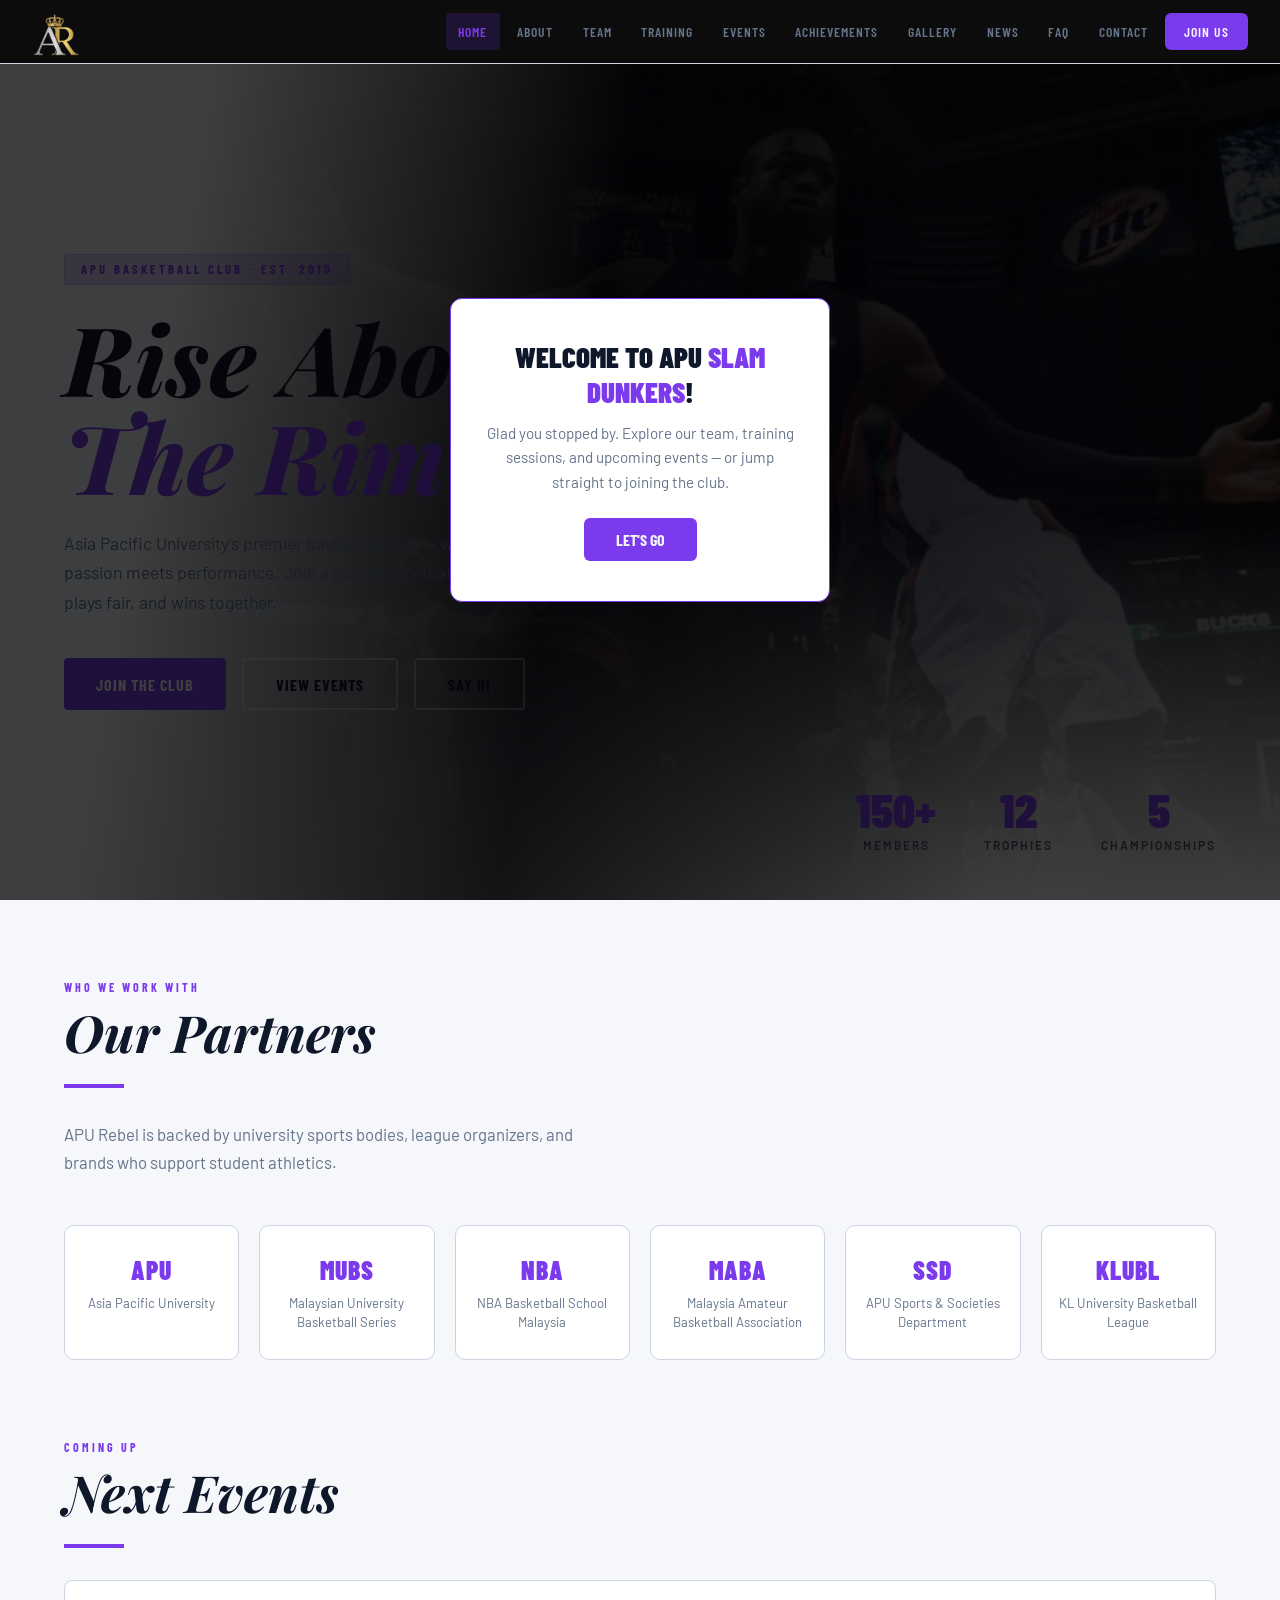
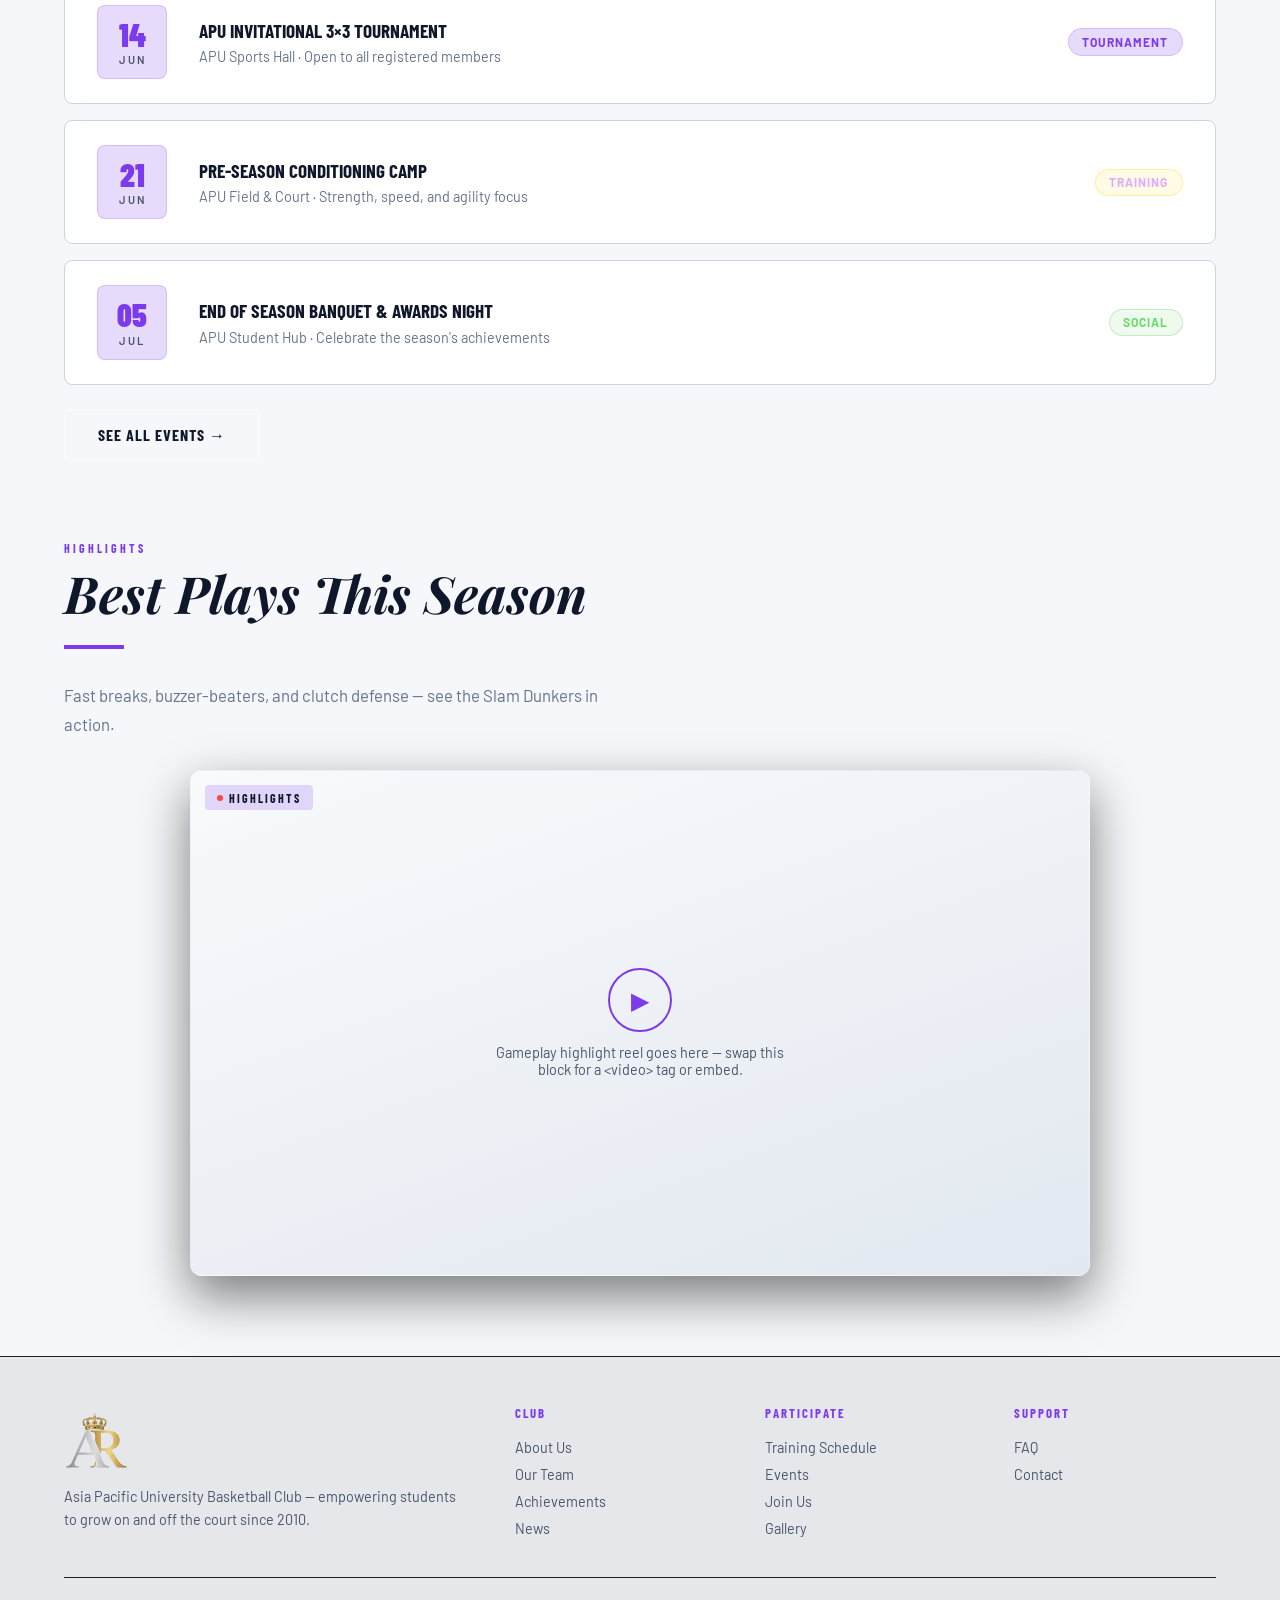
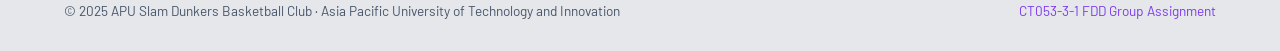
==== commit 2ac375c2: "Update FDDassig_updated (2).html" ====
--- a/FDDassig_updated (2).html
+++ b/FDDassig_updated (2).html
@@ -2118,51 +2118,51 @@
     </div>
 
     <div class="gallery-grid" id="gallery-container">
-      <div class="gallery-item reveal" data-category="tournament" onclick="openLightbox('https://picsum.photos/seed/apu-championship/900/700','Championship Finals 2024')">
+      <div class="gallery-item reveal" data-category="tournament" onclick="openLightbox('img/homepage.jpeg','Championship Finals 2024')">
         <div class="gallery-overlay"></div>
-        <img src="https://picsum.photos/seed/apu-championship/900/700" alt="Championship Finals 2024">
+        <img src="img/homepage.jpeg" alt="Championship Finals 2024">
         <span class="gallery-tag tag-tournament">Tournament</span>
         <div class="gallery-caption">Championship Finals 2024</div>
       </div>
-      <div class="gallery-item reveal" data-category="tournament" onclick="openLightbox('https://picsum.photos/seed/apu-trophy/800/700','Trophy Presentation')">
+      <div class="gallery-item reveal" data-category="tournament" onclick="openLightbox('img/homepage (1).jpeg','Trophy Presentation')">
         <div class="gallery-overlay"></div>
-        <img src="https://picsum.photos/seed/apu-trophy/800/700" alt="Trophy Presentation">
+        <img src="img/homepage (1).jpeg" alt="Trophy Presentation">
         <span class="gallery-tag tag-tournament">Tournament</span>
         <div class="gallery-caption">Trophy Presentation</div>
       </div>
-      <div class="gallery-item reveal" data-category="training" onclick="openLightbox('https://picsum.photos/seed/apu-huddle/800/700','Team Huddle')">
+      <div class="gallery-item reveal" data-category="training" onclick="openLightbox('img/homepage (2).jpeg','Team Huddle')">
         <div class="gallery-overlay"></div>
-        <img src="https://picsum.photos/seed/apu-huddle/800/700" alt="Team Huddle">
+        <img src="img/homepage (2).jpeg" alt="Team Huddle">
         <span class="gallery-tag tag-training">Training</span>
         <div class="gallery-caption">Team Huddle</div>
       </div>
-      <div class="gallery-item reveal" data-category="training" onclick="openLightbox('https://picsum.photos/seed/apu-training/800/600','Training Session')">
+      <div class="gallery-item reveal" data-category="training" onclick="openLightbox('img/baskpra.jpg','Training Session')">
         <div class="gallery-overlay"></div>
-        <img src="https://picsum.photos/seed/apu-training/800/600" alt="Training Session">
+        <img src="img/baskpra.jpg" alt="Training Session">
         <span class="gallery-tag tag-training">Training</span>
         <div class="gallery-caption">Training Session</div>
       </div>
-      <div class="gallery-item reveal" data-category="tournament" onclick="openLightbox('https://picsum.photos/seed/apu-awards/1000/600','Awards Night 2023')">
+      <div class="gallery-item reveal" data-category="tournament" onclick="openLightbox('img/bas_pra.jpg','Awards Night 2023')">
         <div class="gallery-overlay"></div>
-        <img src="https://picsum.photos/seed/apu-awards/1000/600" alt="Awards Night 2023">
+        <img src="img/bas_pra.jpg" alt="Awards Night 2023">
         <span class="gallery-tag tag-tournament">Tournament</span>
         <div class="gallery-caption">Awards Night 2023</div>
       </div>
-      <div class="gallery-item reveal" data-category="tournament" onclick="openLightbox('https://picsum.photos/seed/apu-mvp/800/600','MVP Marcus Tan')">
+      <div class="gallery-item reveal" data-category="tournament" onclick="openLightbox('img/homepage.jpeg','MVP Marcus Tan')">
         <div class="gallery-overlay"></div>
-        <img src="https://picsum.photos/seed/apu-mvp/800/600" alt="MVP Marcus Tan">
+        <img src="img/homepage.jpeg" alt="MVP Marcus Tan">
         <span class="gallery-tag tag-tournament">Tournament</span>
         <div class="gallery-caption">MVP Marcus Tan</div>
       </div>
-      <div class="gallery-item reveal" data-category="facilities" onclick="openLightbox('https://picsum.photos/seed/apu-court/900/700','Court A &amp; B')">
+      <div class="gallery-item reveal" data-category="facilities" onclick="openLightbox('img/baskebalcourt.jpg','Court A &amp; B')">
         <div class="gallery-overlay"></div>
-        <img src="https://picsum.photos/seed/apu-court/900/700" alt="Court A &amp; B">
+        <img src="img/baskebalcourt.jpg" alt="Court A &amp; B">
         <span class="gallery-tag tag-facilities">Facilities</span>
         <div class="gallery-caption">Court A &amp; B</div>
       </div>
-      <div class="gallery-item reveal" data-category="facilities" onclick="openLightbox('https://picsum.photos/seed/apu-gym/800/600','Fitness &amp; Weight Room')">
+      <div class="gallery-item reveal" data-category="facilities" onclick="openLightbox('img/cafe.jpg','Fitness &amp; Weight Room')">
         <div class="gallery-overlay"></div>
-        <img src="https://picsum.photos/seed/apu-gym/800/600" alt="Fitness &amp; Weight Room">
+        <img src="img/cafe.jpg" alt="Fitness &amp; Weight Room">
         <span class="gallery-tag tag-facilities">Facilities</span>
         <div class="gallery-caption">Fitness &amp; Weight Room</div>
       </div>
@@ -2172,7 +2172,7 @@
 
 <!-- LIGHTBOX -->
 <div id="lightbox" onclick="closeLightbox()">
-  <div class="lb-content" id="lb-content" onclick="event.stopPropagation()"><img src="https://picsum.photos/seed/apu-championship/900/700" alt=""></div>
+  <div class="lb-content" id="lb-content" onclick="event.stopPropagation()"><img src="img/homepage.jpeg" alt=""></div>
   <button class="lb-close" onclick="closeLightbox()">Close</button>
 </div>
 
@@ -2393,9 +2393,9 @@
   // ── Hero Photo Slideshow (auto-rotates every 5s) ──
   // Add, remove, or reorder image paths here to control the hero slideshow.
   const heroSlideImages = [
-    'https://picsum.photos/seed/apu-hero-1/1600/900',
-    'https://picsum.photos/seed/apu-hero-2/1600/900',
-    'https://picsum.photos/seed/apu-hero-3/1600/900'
+    'img/homepage.jpeg',
+    'img/homepage (1).jpeg',
+    'img/homepage (2).jpeg'
   ];
   (function initHeroSlideshow() {
     const wrap = document.getElementById('hero-slideshow');
